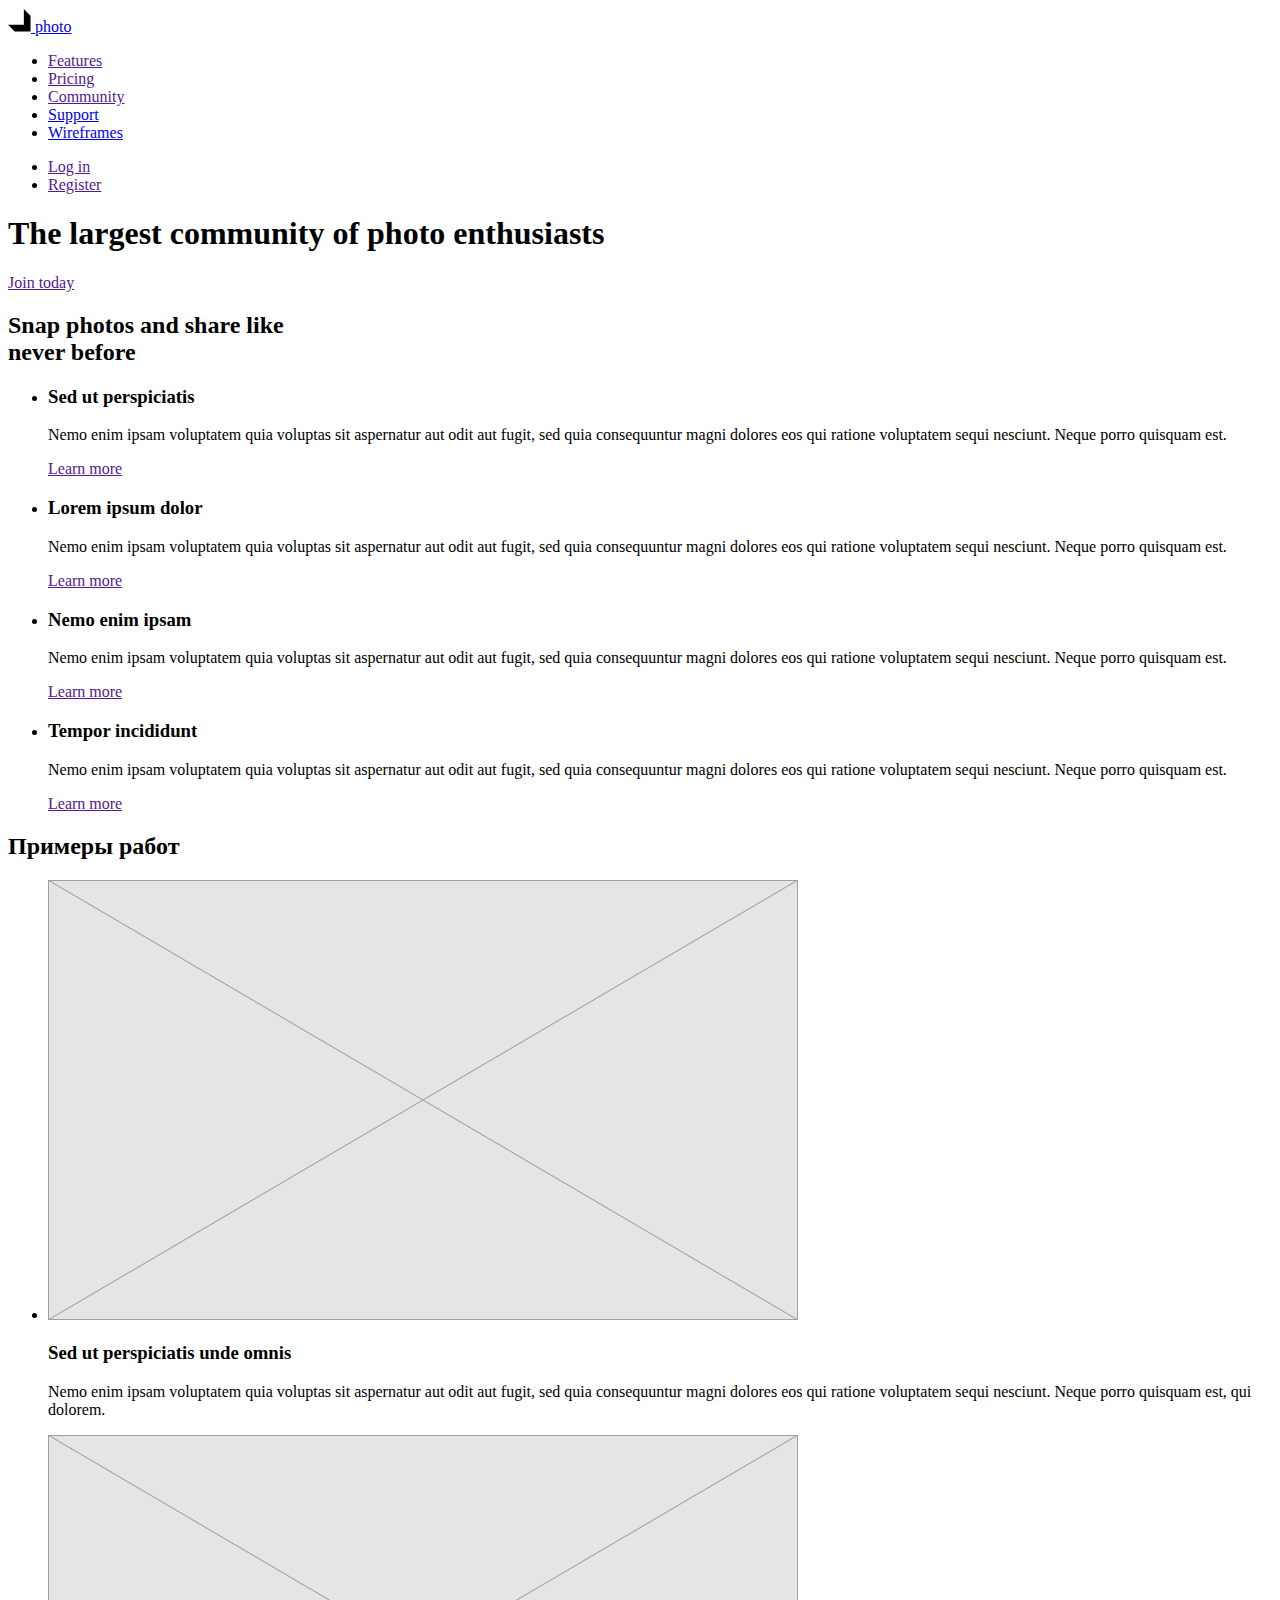
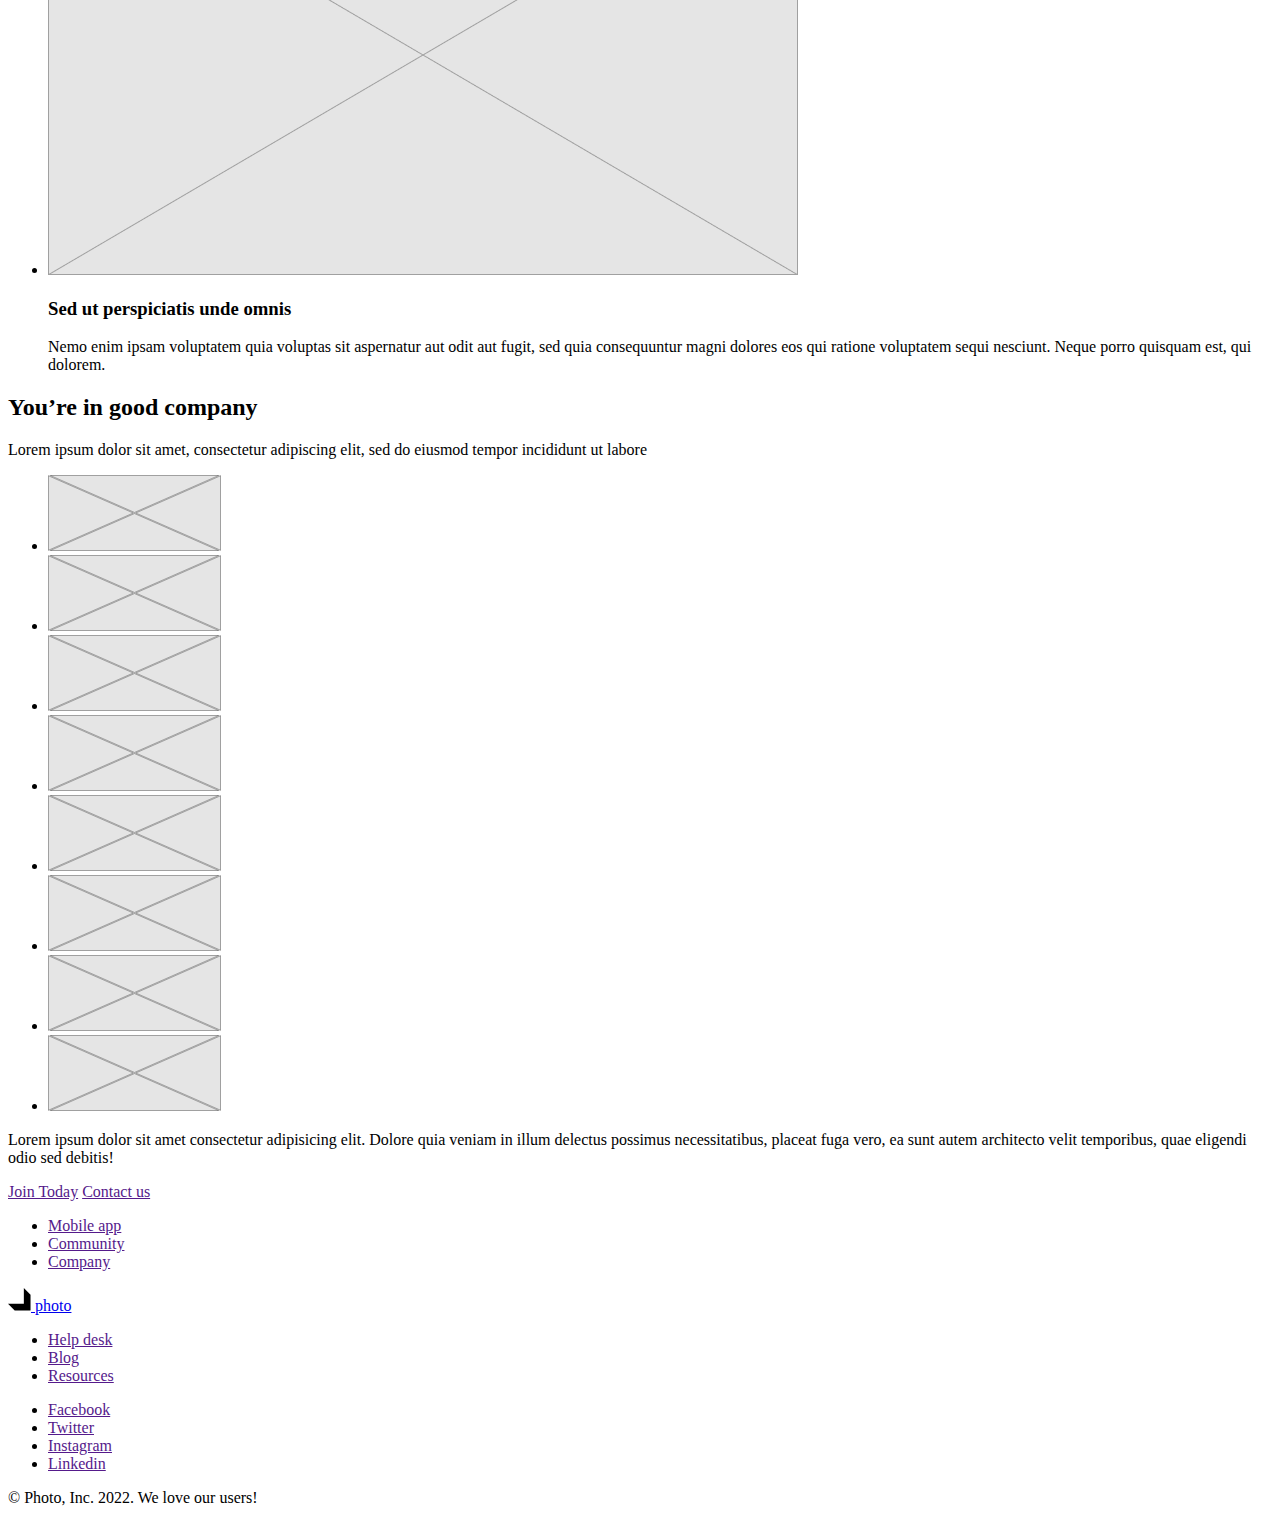
==== index.html @ 6ecd1f0d "End footer" ====
<!DOCTYPE html>
<html lang="en">
  <head>
    <meta charset="UTF-8" />
    <meta name="viewport" content="width=device-width, initial-scale=1.0" />
    <title>Photo app</title>
    <link rel="stylesheet" href="./css/style.css" />
  </head>
  <body>
    <!-- Шапка сайта -->
    <header class="page-header">
      <nav>
        <a href="./index.html" class="logo">
          <img src="./images/logo.svg" alt="Логотип компании" />
          photo
        </a>

        <ul class="site-nav">
          <li><a href="">Features</a></li>
          <li><a href="">Pricing</a></li>
          <li><a href="">Community</a></li>
          <li><a href="./support.html">Support</a></li>
          <li><a href="./wireframes.html">Wireframes</a></li>
        </ul>

        <ul class="auth-nav">
          <li><a href="">Log in</a></li>
          <li><a href="">Register</a></li>
        </ul>
      </nav>
    </header>

    <!-- Мейн блок -->
    <main>
      <!-- Герой -->
      <section>
        <h1>The largest community of photo enthusiasts</h1>
        <a href="">Join today</a>
      </section>

      <!-- Преимущества -->
      <section>
        <h2>Snap photos and share like <br />never before</h2>

        <ul>
          <li>
            <h3>Sed ut perspiciatis</h3>
            <p>
              Nemo enim ipsam voluptatem quia voluptas sit aspernatur aut odit
              aut fugit, sed quia consequuntur magni dolores eos qui ratione
              voluptatem sequi nesciunt. Neque porro quisquam est.
            </p>
            <a href="">Learn more</a>
          </li>
          <li>
            <h3>Lorem ipsum dolor</h3>
            <p>
              Nemo enim ipsam voluptatem quia voluptas sit aspernatur aut odit
              aut fugit, sed quia consequuntur magni dolores eos qui ratione
              voluptatem sequi nesciunt. Neque porro quisquam est.
            </p>
            <a href="">Learn more</a>
          </li>
          <li>
            <h3>Nemo enim ipsam</h3>
            <p>
              Nemo enim ipsam voluptatem quia voluptas sit aspernatur aut odit
              aut fugit, sed quia consequuntur magni dolores eos qui ratione
              voluptatem sequi nesciunt. Neque porro quisquam est.
            </p>
            <a href="">Learn more</a>
          </li>
          <li>
            <h3>Tempor incididunt</h3>
            <p>
              Nemo enim ipsam voluptatem quia voluptas sit aspernatur aut odit
              aut fugit, sed quia consequuntur magni dolores eos qui ratione
              voluptatem sequi nesciunt. Neque porro quisquam est.
            </p>
            <a href="">Learn more</a>
          </li>
        </ul>
      </section>

      <!-- Примеры работ -->
      <section>
        <h2>Примеры работ</h2>

        <ul>
          <li>
            <img src="./images/placeholder.png" alt="Зимний лес" width="750" />
            <h3>Sed ut perspiciatis unde omnis</h3>
            <p>
              Nemo enim ipsam voluptatem quia voluptas sit aspernatur aut odit
              aut fugit, sed quia consequuntur magni dolores eos qui ratione
              voluptatem sequi nesciunt. Neque porro quisquam est, qui dolorem.
            </p>
          </li>
          <li>
            <img src="./images/placeholder.png" alt="Поле" width="750" />
            <h3>Sed ut perspiciatis unde omnis</h3>
            <p>
              Nemo enim ipsam voluptatem quia voluptas sit aspernatur aut odit
              aut fugit, sed quia consequuntur magni dolores eos qui ratione
              voluptatem sequi nesciunt. Neque porro quisquam est, qui dolorem.
            </p>
          </li>
        </ul>
      </section>

      <!-- Testimonials -->
      <section>
        <h2>You’re in good company</h2>
        <p>
          Lorem ipsum dolor sit amet, consectetur adipiscing elit, sed do
          eiusmod tempor incididunt ut labore
        </p>

        <ul>
          <li>
            <a href=""
              ><img src="./images/icon.svg" alt="Логотип компании"
            /></a>
          </li>
          <li>
            <a href=""
              ><img src="./images/icon.svg" alt="Логотип компании"
            /></a>
          </li>
          <li>
            <a href=""
              ><img src="./images/icon.svg" alt="Логотип компании"
            /></a>
          </li>
          <li>
            <a href=""
              ><img src="./images/icon.svg" alt="Логотип компании"
            /></a>
          </li>
          <li>
            <a href=""
              ><img src="./images/icon.svg" alt="Логотип компании"
            /></a>
          </li>
          <li>
            <a href=""
              ><img src="./images/icon.svg" alt="Логотип компании"
            /></a>
          </li>
          <li>
            <a href=""
              ><img src="./images/icon.svg" alt="Логотип компании"
            /></a>
          </li>
          <li>
            <a href=""
              ><img src="./images/icon.svg" alt="Логотип компании"
            /></a>
          </li>
        </ul>
      </section>

      <!-- signup -->
      <section>
        <p>
          Lorem ipsum dolor sit amet consectetur adipisicing elit. Dolore quia
          veniam in illum delectus possimus necessitatibus, placeat fuga vero,
          ea sunt autem architecto velit temporibus, quae eligendi odio sed
          debitis!
        </p>
        <a href="">Join Today</a>
        <a href="">Contact us</a>
      </section>
    </main>

    <!-- Футер -->
    <footer>
      <ul>
        <li><a href="">Mobile app</a></li>
        <li><a href="">Community</a></li>
        <li><a href="">Company</a></li>
      </ul>

      <a href="./index.html">
        <img src="./images/logo.svg" alt="Логотип компании" />
        photo
      </a>

      <ul>
        <li><a href="">Help desk</a></li>
        <li><a href="">Blog</a></li>
        <li><a href="">Resources</a></li>
      </ul>

      <ul>
        <li><a href="">Facebook</a></li>
        <li><a href="">Twitter</a></li>
        <li><a href="">Instagram</a></li>
        <li><a href="">Linkedin</a></li>
      </ul>

      <p>&copy; Photo, Inc. 2022. We love our users!</p>
    </footer>
  </body>
</html>
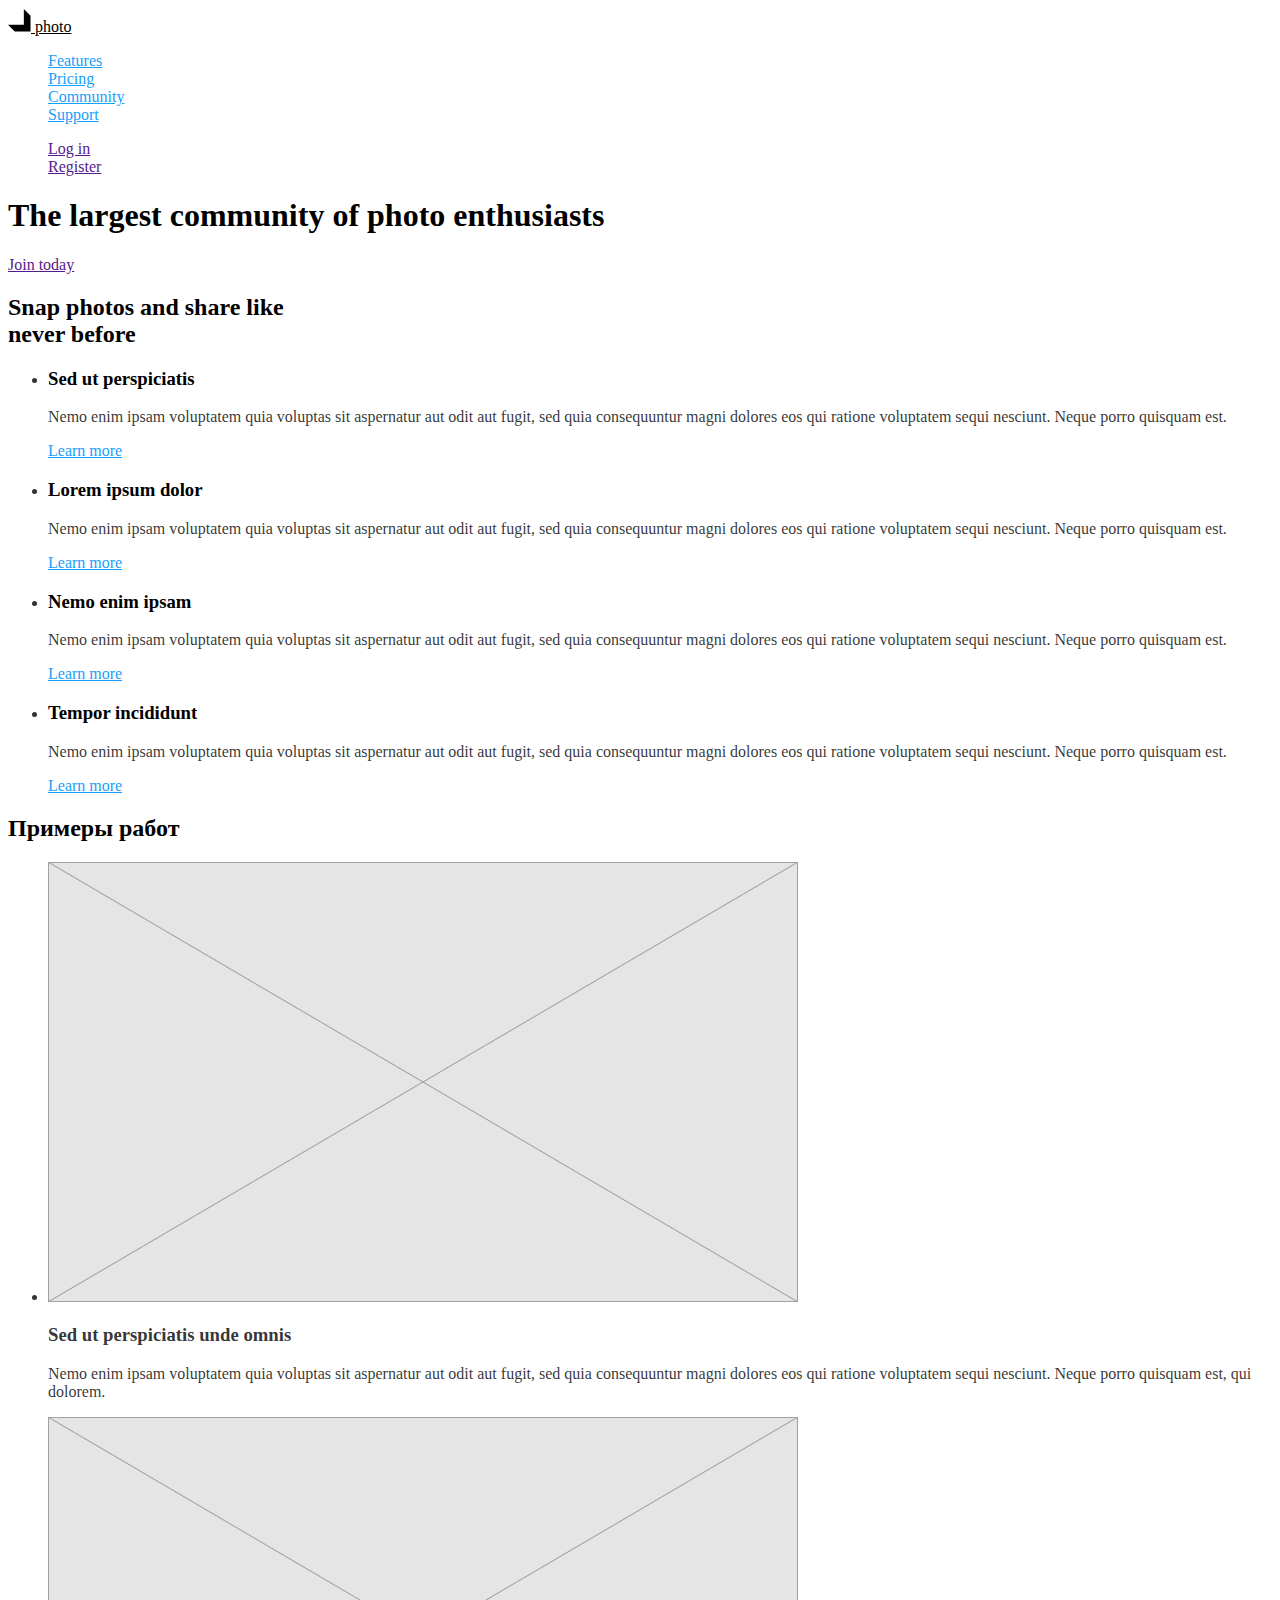
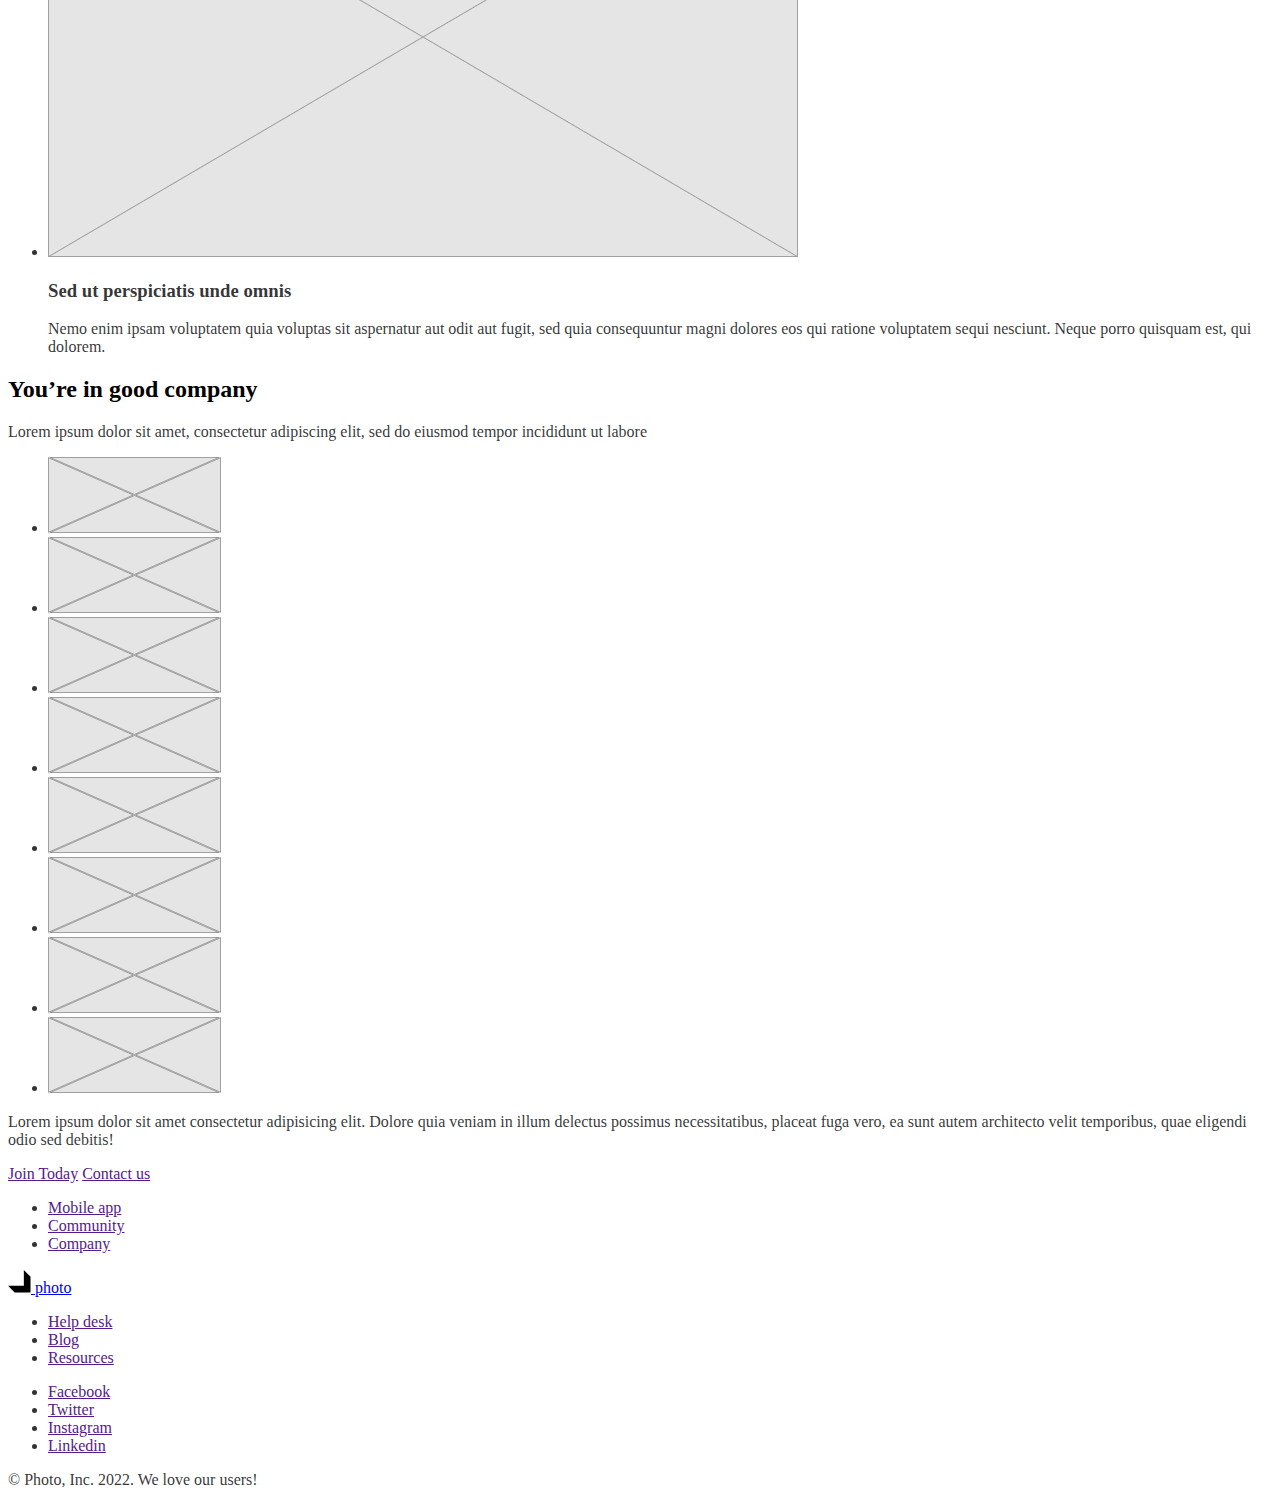
==== commit 1875d446: "style.css" ====
--- a/index.html
+++ b/index.html
@@ -8,22 +8,21 @@
   </head>
   <body>
     <!-- Шапка сайта -->
-    <header class="page-header">
+    <header>
       <nav>
         <a href="./index.html" class="logo">
           <img src="./images/logo.svg" alt="Логотип компании" />
           photo
         </a>
 
-        <ul class="site-nav">
-          <li><a href="">Features</a></li>
-          <li><a href="">Pricing</a></li>
-          <li><a href="">Community</a></li>
-          <li><a href="./support.html">Support</a></li>
-          <li><a href="./wireframes.html">Wireframes</a></li>
-        </ul>
-
-        <ul class="auth-nav">
+        <ul class="site-nav list">
+          <li><a href="" class="link">Features</a></li>
+          <li><a href="" class="link">Pricing</a></li>
+          <li><a href="" class="link">Community</a></li>
+          <li><a href="" class="link">Support</a></li>
+        </ul>
+
+        <ul class="auth-nav list">
           <li><a href="">Log in</a></li>
           <li><a href="">Register</a></li>
         </ul>
@@ -33,58 +32,60 @@
     <!-- Мейн блок -->
     <main>
       <!-- Герой -->
-      <section>
-        <h1>The largest community of photo enthusiasts</h1>
+      <section class="hero">
+        <h1 class="hero-title">The largest community of photo enthusiasts</h1>
         <a href="">Join today</a>
       </section>
 
       <!-- Преимущества -->
-      <section>
-        <h2>Snap photos and share like <br />never before</h2>
-
-        <ul>
-          <li>
-            <h3>Sed ut perspiciatis</h3>
-            <p>
-              Nemo enim ipsam voluptatem quia voluptas sit aspernatur aut odit
-              aut fugit, sed quia consequuntur magni dolores eos qui ratione
-              voluptatem sequi nesciunt. Neque porro quisquam est.
-            </p>
-            <a href="">Learn more</a>
-          </li>
-          <li>
-            <h3>Lorem ipsum dolor</h3>
-            <p>
-              Nemo enim ipsam voluptatem quia voluptas sit aspernatur aut odit
-              aut fugit, sed quia consequuntur magni dolores eos qui ratione
-              voluptatem sequi nesciunt. Neque porro quisquam est.
-            </p>
-            <a href="">Learn more</a>
-          </li>
-          <li>
-            <h3>Nemo enim ipsam</h3>
-            <p>
-              Nemo enim ipsam voluptatem quia voluptas sit aspernatur aut odit
-              aut fugit, sed quia consequuntur magni dolores eos qui ratione
-              voluptatem sequi nesciunt. Neque porro quisquam est.
-            </p>
-            <a href="">Learn more</a>
-          </li>
-          <li>
-            <h3>Tempor incididunt</h3>
-            <p>
-              Nemo enim ipsam voluptatem quia voluptas sit aspernatur aut odit
-              aut fugit, sed quia consequuntur magni dolores eos qui ratione
-              voluptatem sequi nesciunt. Neque porro quisquam est.
-            </p>
-            <a href="">Learn more</a>
+      <section class="section">
+        <h2 class="section-title">
+          Snap photos and share like <br />never before
+        </h2>
+
+        <ul class="feature-list">
+          <li>
+            <h3 class="title">Sed ut perspiciatis</h3>
+            <p>
+              Nemo enim ipsam voluptatem quia voluptas sit aspernatur aut odit
+              aut fugit, sed quia consequuntur magni dolores eos qui ratione
+              voluptatem sequi nesciunt. Neque porro quisquam est.
+            </p>
+            <a href="" class="link">Learn more</a>
+          </li>
+          <li>
+            <h3 class="title">Lorem ipsum dolor</h3>
+            <p>
+              Nemo enim ipsam voluptatem quia voluptas sit aspernatur aut odit
+              aut fugit, sed quia consequuntur magni dolores eos qui ratione
+              voluptatem sequi nesciunt. Neque porro quisquam est.
+            </p>
+            <a href="" class="link">Learn more</a>
+          </li>
+          <li>
+            <h3 class="title">Nemo enim ipsam</h3>
+            <p>
+              Nemo enim ipsam voluptatem quia voluptas sit aspernatur aut odit
+              aut fugit, sed quia consequuntur magni dolores eos qui ratione
+              voluptatem sequi nesciunt. Neque porro quisquam est.
+            </p>
+            <a href="" class="link">Learn more</a>
+          </li>
+          <li>
+            <h3 class="title">Tempor incididunt</h3>
+            <p>
+              Nemo enim ipsam voluptatem quia voluptas sit aspernatur aut odit
+              aut fugit, sed quia consequuntur magni dolores eos qui ratione
+              voluptatem sequi nesciunt. Neque porro quisquam est.
+            </p>
+            <a href="" class="link">Learn more</a>
           </li>
         </ul>
       </section>
 
       <!-- Примеры работ -->
-      <section>
-        <h2>Примеры работ</h2>
+      <section class="section">
+        <h2 class="section-title">Примеры работ</h2>
 
         <ul>
           <li>
@@ -109,8 +110,8 @@
       </section>
 
       <!-- Testimonials -->
-      <section>
-        <h2>You’re in good company</h2>
+      <section class="section">
+        <h2 class="section-title">You’re in good company</h2>
         <p>
           Lorem ipsum dolor sit amet, consectetur adipiscing elit, sed do
           eiusmod tempor incididunt ut labore
--- a/css/style.css
+++ b/css/style.css
@@ -0,0 +1,60 @@
+/* 
+Цвет основного текста: #0000;
+Вторичный цвет текста: rgba(0, 0, 0, 0.8);
+Вторичный цвет фона: #F5F5F5;
+Белый: #FFFFFF;
+Акцентный: #18A0FB;
+*/
+
+:root {
+	--primary-text-color: rgba(0, 0, 0, 0.8);
+	--title-text-color: #000000;
+	--accent-color: #18A0FB;
+}
+
+body {
+	background-color: #fff;
+	color: var(--primary-text-color);
+}
+
+.logo {
+	color: var(--title-text-color);
+}
+
+.logo:hover {
+	
+}
+
+.list {
+	list-style: none;
+}
+
+/* Site nav */
+
+.site-nav .link {
+	color: var(--accent-color);
+}
+
+.site-nav .link:hover,
+.site-nav .link:focus {
+	color: var(--title-text-color);
+}
+
+/* Hero */
+.hero-title {
+ 	color: var(--title-text-color);
+ }
+
+ /* Section */
+.section-title {
+	color: var(--title-text-color);
+}
+
+/* Feature */
+.feature-list .title {
+	color: var(--title-text-color);
+}
+
+.feature-list .link {
+		color: var(--accent-color);
+}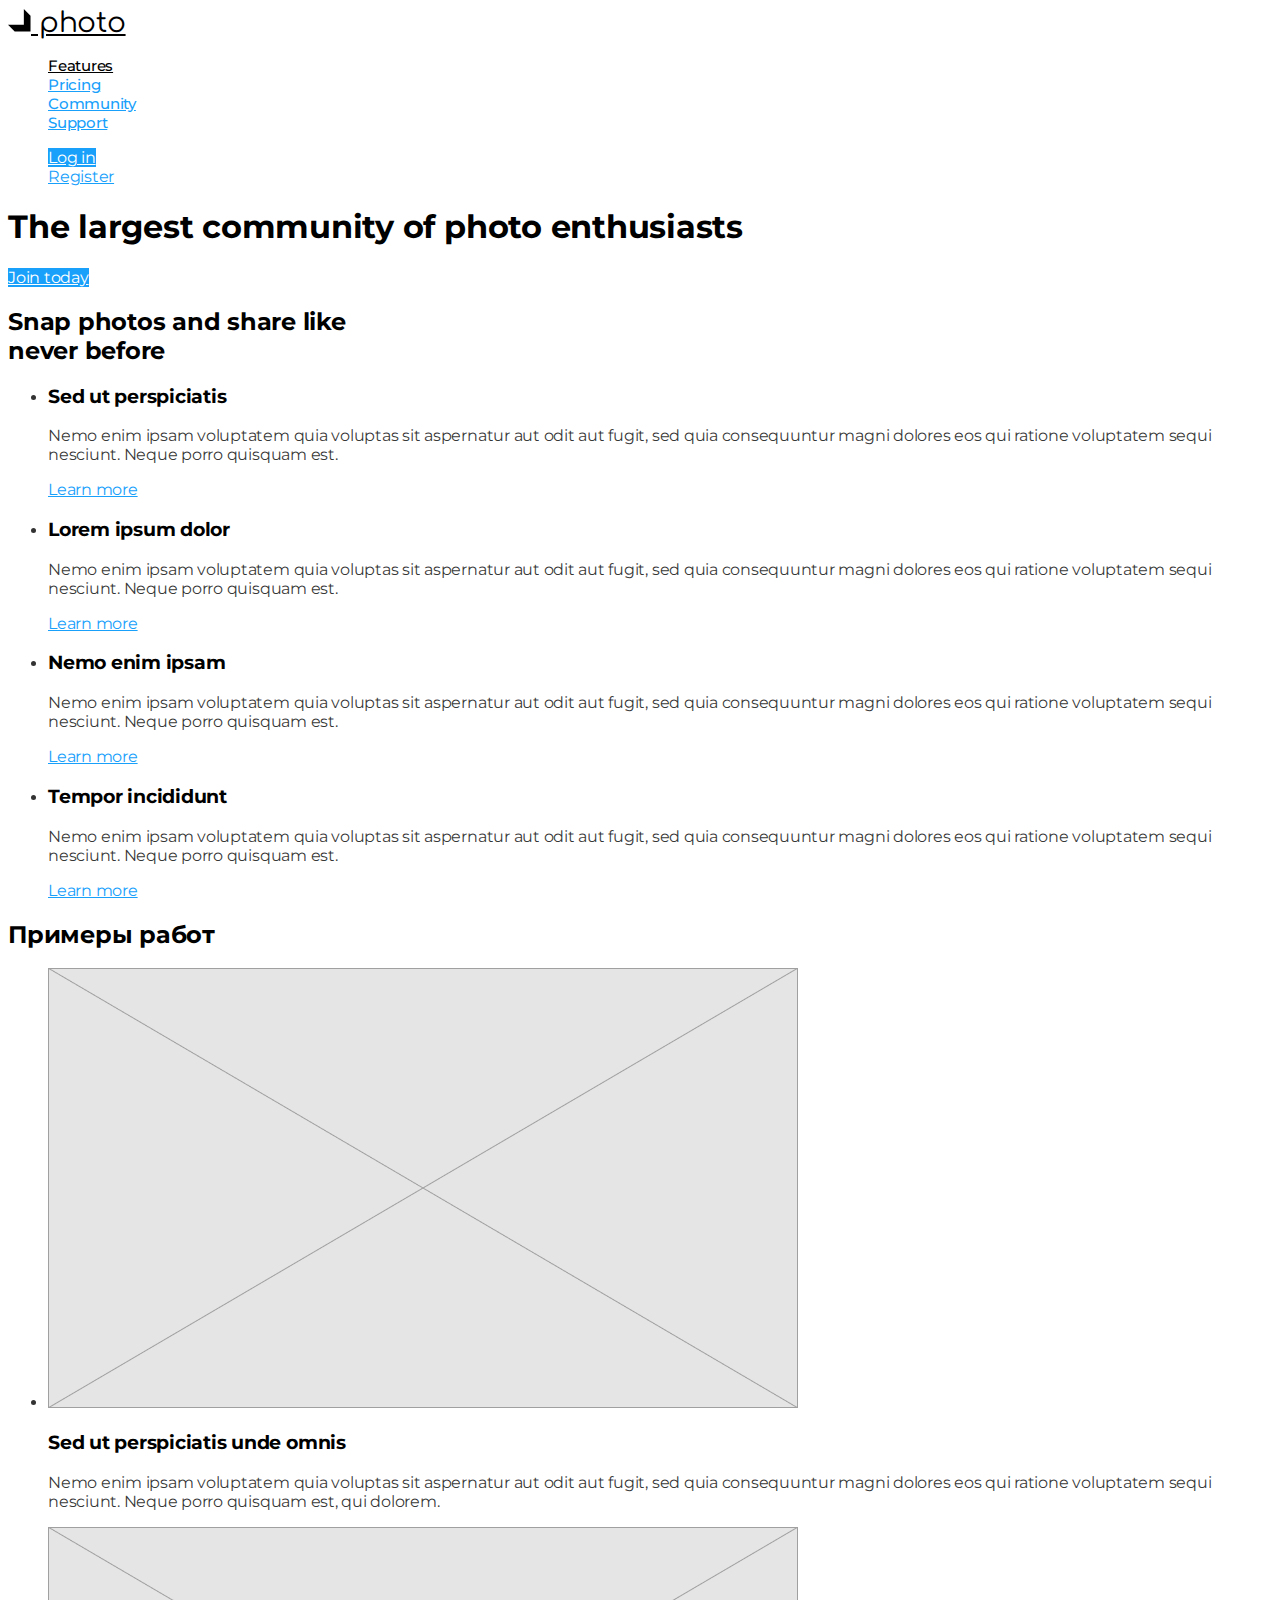
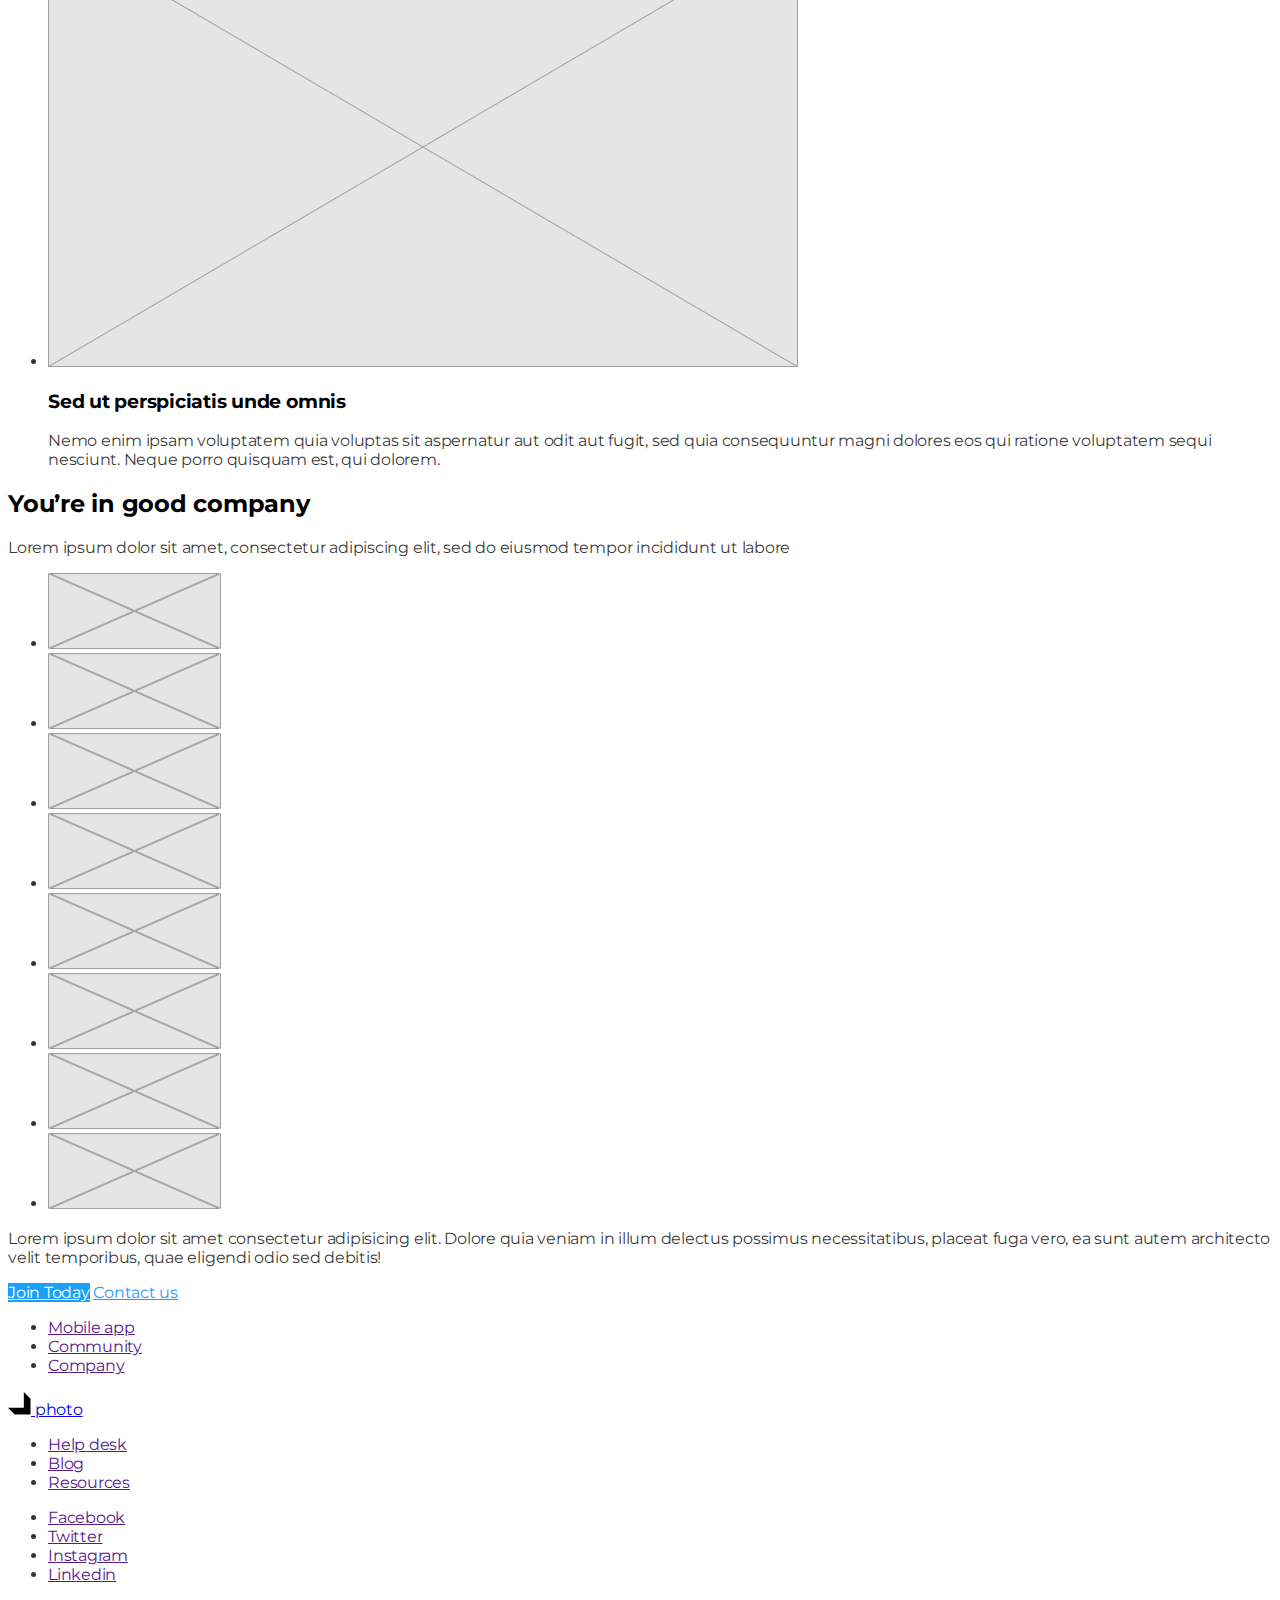
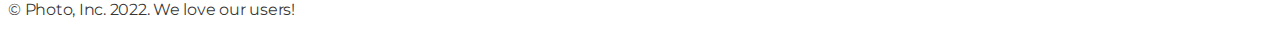
==== commit e828c2a8: "Update css" ====
--- a/index.html
+++ b/index.html
@@ -4,6 +4,12 @@
     <meta charset="UTF-8" />
     <meta name="viewport" content="width=device-width, initial-scale=1.0" />
     <title>Photo app</title>
+
+    <link
+      href="https://fonts.googleapis.com/css2?family=Comfortaa&family=Montserrat:ital,wght@0,400;0,700;1,500&display=swap"
+      rel="stylesheet"
+    />
+
     <link rel="stylesheet" href="./css/style.css" />
   </head>
   <body>
@@ -16,15 +22,15 @@
         </a>
 
         <ul class="site-nav list">
-          <li><a href="" class="link">Features</a></li>
+          <li><a href="" class="link current">Features</a></li>
           <li><a href="" class="link">Pricing</a></li>
-          <li><a href="" class="link">Community</a></li>
+          <li><a href="./community.html" class="link">Community</a></li>
           <li><a href="" class="link">Support</a></li>
         </ul>
 
         <ul class="auth-nav list">
-          <li><a href="">Log in</a></li>
-          <li><a href="">Register</a></li>
+          <li><a href="" class="button primary">Log in</a></li>
+          <li><a href="" class="button secondary">Register</a></li>
         </ul>
       </nav>
     </header>
@@ -34,51 +40,49 @@
       <!-- Герой -->
       <section class="hero">
         <h1 class="hero-title">The largest community of photo enthusiasts</h1>
-        <a href="">Join today</a>
+        <a href="" class="button primary">Join today</a>
       </section>
 
       <!-- Преимущества -->
       <section class="section">
-        <h2 class="section-title">
-          Snap photos and share like <br />never before
-        </h2>
+        <h2 class="section-title">Snap photos and share like <br />never before</h2>
 
         <ul class="feature-list">
           <li>
             <h3 class="title">Sed ut perspiciatis</h3>
             <p>
-              Nemo enim ipsam voluptatem quia voluptas sit aspernatur aut odit
-              aut fugit, sed quia consequuntur magni dolores eos qui ratione
-              voluptatem sequi nesciunt. Neque porro quisquam est.
+              Nemo enim ipsam voluptatem quia voluptas sit aspernatur aut odit aut fugit, sed quia
+              consequuntur magni dolores eos qui ratione voluptatem sequi nesciunt. Neque porro
+              quisquam est.
             </p>
-            <a href="" class="link">Learn more</a>
+            <a href="" class="button secondary">Learn more</a>
           </li>
           <li>
             <h3 class="title">Lorem ipsum dolor</h3>
             <p>
-              Nemo enim ipsam voluptatem quia voluptas sit aspernatur aut odit
-              aut fugit, sed quia consequuntur magni dolores eos qui ratione
-              voluptatem sequi nesciunt. Neque porro quisquam est.
+              Nemo enim ipsam voluptatem quia voluptas sit aspernatur aut odit aut fugit, sed quia
+              consequuntur magni dolores eos qui ratione voluptatem sequi nesciunt. Neque porro
+              quisquam est.
             </p>
-            <a href="" class="link">Learn more</a>
+            <a href="" class="button secondary">Learn more</a>
           </li>
           <li>
             <h3 class="title">Nemo enim ipsam</h3>
             <p>
-              Nemo enim ipsam voluptatem quia voluptas sit aspernatur aut odit
-              aut fugit, sed quia consequuntur magni dolores eos qui ratione
-              voluptatem sequi nesciunt. Neque porro quisquam est.
+              Nemo enim ipsam voluptatem quia voluptas sit aspernatur aut odit aut fugit, sed quia
+              consequuntur magni dolores eos qui ratione voluptatem sequi nesciunt. Neque porro
+              quisquam est.
             </p>
-            <a href="" class="link">Learn more</a>
+            <a href="" class="button secondary">Learn more</a>
           </li>
           <li>
             <h3 class="title">Tempor incididunt</h3>
             <p>
-              Nemo enim ipsam voluptatem quia voluptas sit aspernatur aut odit
-              aut fugit, sed quia consequuntur magni dolores eos qui ratione
-              voluptatem sequi nesciunt. Neque porro quisquam est.
+              Nemo enim ipsam voluptatem quia voluptas sit aspernatur aut odit aut fugit, sed quia
+              consequuntur magni dolores eos qui ratione voluptatem sequi nesciunt. Neque porro
+              quisquam est.
             </p>
-            <a href="" class="link">Learn more</a>
+            <a href="" class="button secondary">Learn more</a>
           </li>
         </ul>
       </section>
@@ -87,23 +91,23 @@
       <section class="section">
         <h2 class="section-title">Примеры работ</h2>
 
-        <ul>
+        <ul class="work-list">
           <li>
             <img src="./images/placeholder.png" alt="Зимний лес" width="750" />
-            <h3>Sed ut perspiciatis unde omnis</h3>
+            <h3 class="title">Sed ut perspiciatis unde omnis</h3>
             <p>
-              Nemo enim ipsam voluptatem quia voluptas sit aspernatur aut odit
-              aut fugit, sed quia consequuntur magni dolores eos qui ratione
-              voluptatem sequi nesciunt. Neque porro quisquam est, qui dolorem.
+              Nemo enim ipsam voluptatem quia voluptas sit aspernatur aut odit aut fugit, sed quia
+              consequuntur magni dolores eos qui ratione voluptatem sequi nesciunt. Neque porro
+              quisquam est, qui dolorem.
             </p>
           </li>
           <li>
             <img src="./images/placeholder.png" alt="Поле" width="750" />
-            <h3>Sed ut perspiciatis unde omnis</h3>
+            <h3 class="title">Sed ut perspiciatis unde omnis</h3>
             <p>
-              Nemo enim ipsam voluptatem quia voluptas sit aspernatur aut odit
-              aut fugit, sed quia consequuntur magni dolores eos qui ratione
-              voluptatem sequi nesciunt. Neque porro quisquam est, qui dolorem.
+              Nemo enim ipsam voluptatem quia voluptas sit aspernatur aut odit aut fugit, sed quia
+              consequuntur magni dolores eos qui ratione voluptatem sequi nesciunt. Neque porro
+              quisquam est, qui dolorem.
             </p>
           </li>
         </ul>
@@ -113,50 +117,34 @@
       <section class="section">
         <h2 class="section-title">You’re in good company</h2>
         <p>
-          Lorem ipsum dolor sit amet, consectetur adipiscing elit, sed do
-          eiusmod tempor incididunt ut labore
+          Lorem ipsum dolor sit amet, consectetur adipiscing elit, sed do eiusmod tempor incididunt
+          ut labore
         </p>
 
         <ul>
           <li>
-            <a href=""
-              ><img src="./images/icon.svg" alt="Логотип компании"
-            /></a>
+            <a href=""><img src="./images/icon.svg" alt="Логотип компании" /></a>
           </li>
           <li>
-            <a href=""
-              ><img src="./images/icon.svg" alt="Логотип компании"
-            /></a>
+            <a href=""><img src="./images/icon.svg" alt="Логотип компании" /></a>
           </li>
           <li>
-            <a href=""
-              ><img src="./images/icon.svg" alt="Логотип компании"
-            /></a>
+            <a href=""><img src="./images/icon.svg" alt="Логотип компании" /></a>
           </li>
           <li>
-            <a href=""
-              ><img src="./images/icon.svg" alt="Логотип компании"
-            /></a>
+            <a href=""><img src="./images/icon.svg" alt="Логотип компании" /></a>
           </li>
           <li>
-            <a href=""
-              ><img src="./images/icon.svg" alt="Логотип компании"
-            /></a>
+            <a href=""><img src="./images/icon.svg" alt="Логотип компании" /></a>
           </li>
           <li>
-            <a href=""
-              ><img src="./images/icon.svg" alt="Логотип компании"
-            /></a>
+            <a href=""><img src="./images/icon.svg" alt="Логотип компании" /></a>
           </li>
           <li>
-            <a href=""
-              ><img src="./images/icon.svg" alt="Логотип компании"
-            /></a>
+            <a href=""><img src="./images/icon.svg" alt="Логотип компании" /></a>
           </li>
           <li>
-            <a href=""
-              ><img src="./images/icon.svg" alt="Логотип компании"
-            /></a>
+            <a href=""><img src="./images/icon.svg" alt="Логотип компании" /></a>
           </li>
         </ul>
       </section>
@@ -164,13 +152,12 @@
       <!-- signup -->
       <section>
         <p>
-          Lorem ipsum dolor sit amet consectetur adipisicing elit. Dolore quia
-          veniam in illum delectus possimus necessitatibus, placeat fuga vero,
-          ea sunt autem architecto velit temporibus, quae eligendi odio sed
-          debitis!
+          Lorem ipsum dolor sit amet consectetur adipisicing elit. Dolore quia veniam in illum
+          delectus possimus necessitatibus, placeat fuga vero, ea sunt autem architecto velit
+          temporibus, quae eligendi odio sed debitis!
         </p>
-        <a href="">Join Today</a>
-        <a href="">Contact us</a>
+        <a href="" class="button primary">Join Today</a>
+        <a href="" class="button secondary">Contact us</a>
       </section>
     </main>
 
--- a/css/style.css
+++ b/css/style.css
@@ -4,39 +4,55 @@
 Вторичный цвет фона: #F5F5F5;
 Белый: #FFFFFF;
 Акцентный: #18A0FB;
+
+font-family: 'Comfortaa', cursive;
+font-family: 'Montserrat', sans-serif;
 */
 
 :root {
 	--primary-text-color: rgba(0, 0, 0, 0.8);
 	--title-text-color: #000000;
 	--accent-color: #18A0FB;
+	--primary-white-color: #FFFFFF;
 }
 
 body {
-	background-color: #fff;
+	background-color: var(--primary-white-color);
 	color: var(--primary-text-color);
-}
-
-.logo {
-	color: var(--title-text-color);
-}
-
-.logo:hover {
-	
+	font-family: 'Montserrat', sans-serif;
+	letter-spacing: -0.015em;
 }
 
 .list {
 	list-style: none;
 }
 
+/* Logo */
+.logo {
+	color: var(--title-text-color);
+	font-family: 'Comfortaa', cursive;
+	font-size: 28px;
+	line-height: 1.14;
+}
+
+.logo:hover {
+	color: var(--accent-color);
+}
+
 /* Site nav */
-
 .site-nav .link {
 	color: var(--accent-color);
+	font-weight: 500;
+	font-size: 15px;
+	line-height: 1.2;
 }
 
 .site-nav .link:hover,
 .site-nav .link:focus {
+	color: var(--title-text-color);
+}
+
+.site-nav .link.current {
 	color: var(--title-text-color);
 }
 
@@ -55,6 +71,23 @@
 	color: var(--title-text-color);
 }
 
-.feature-list .link {
-		color: var(--accent-color);
+/* Examples */
+.work-list .title {
+	color: var(--title-text-color);
+}
+
+/* Button */
+.button {
+	color: var(--title-text-color);
+	background-color: var(--primary-white-color);
+}
+
+.button.primary {
+	background-color: var(--accent-color);
+	color: var(--primary-white-color);
+}
+
+.button.secondary {
+	background-color: var(--primary-white-color);
+	color: var(--accent-color);
 }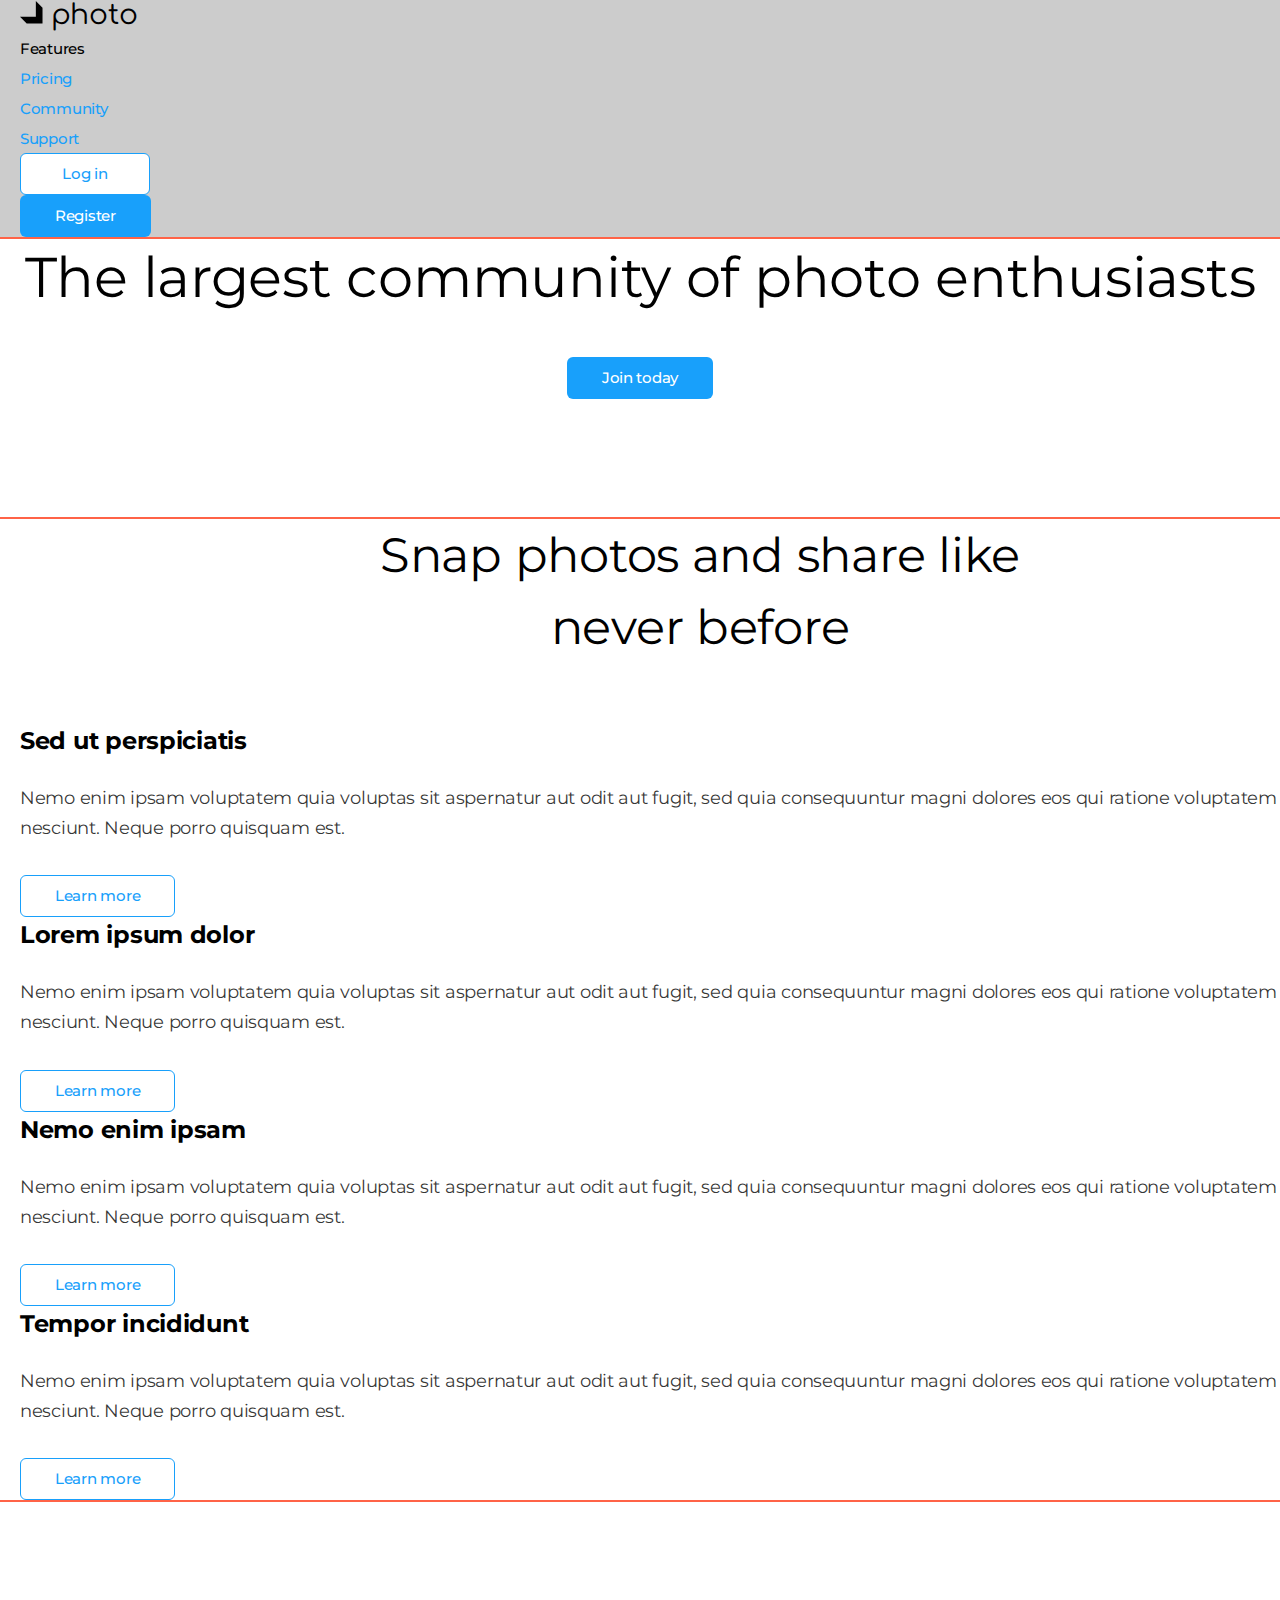
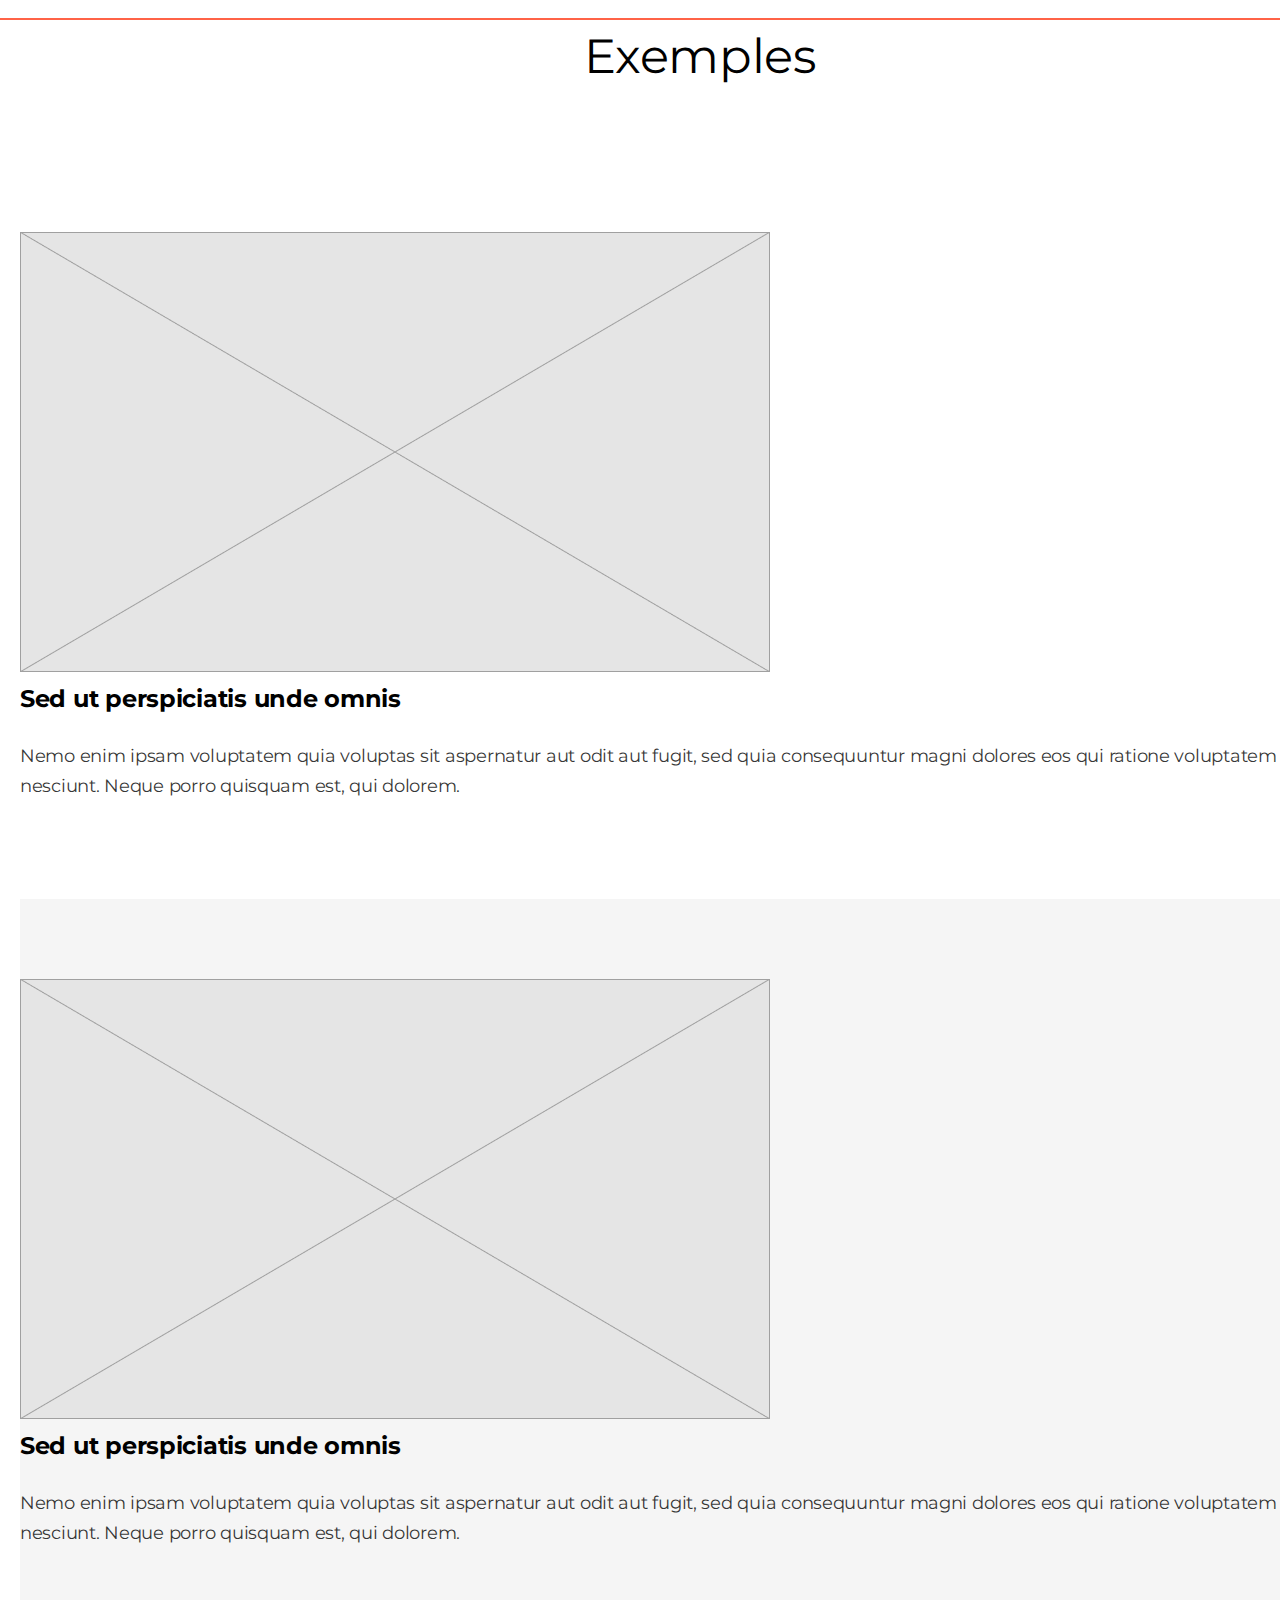
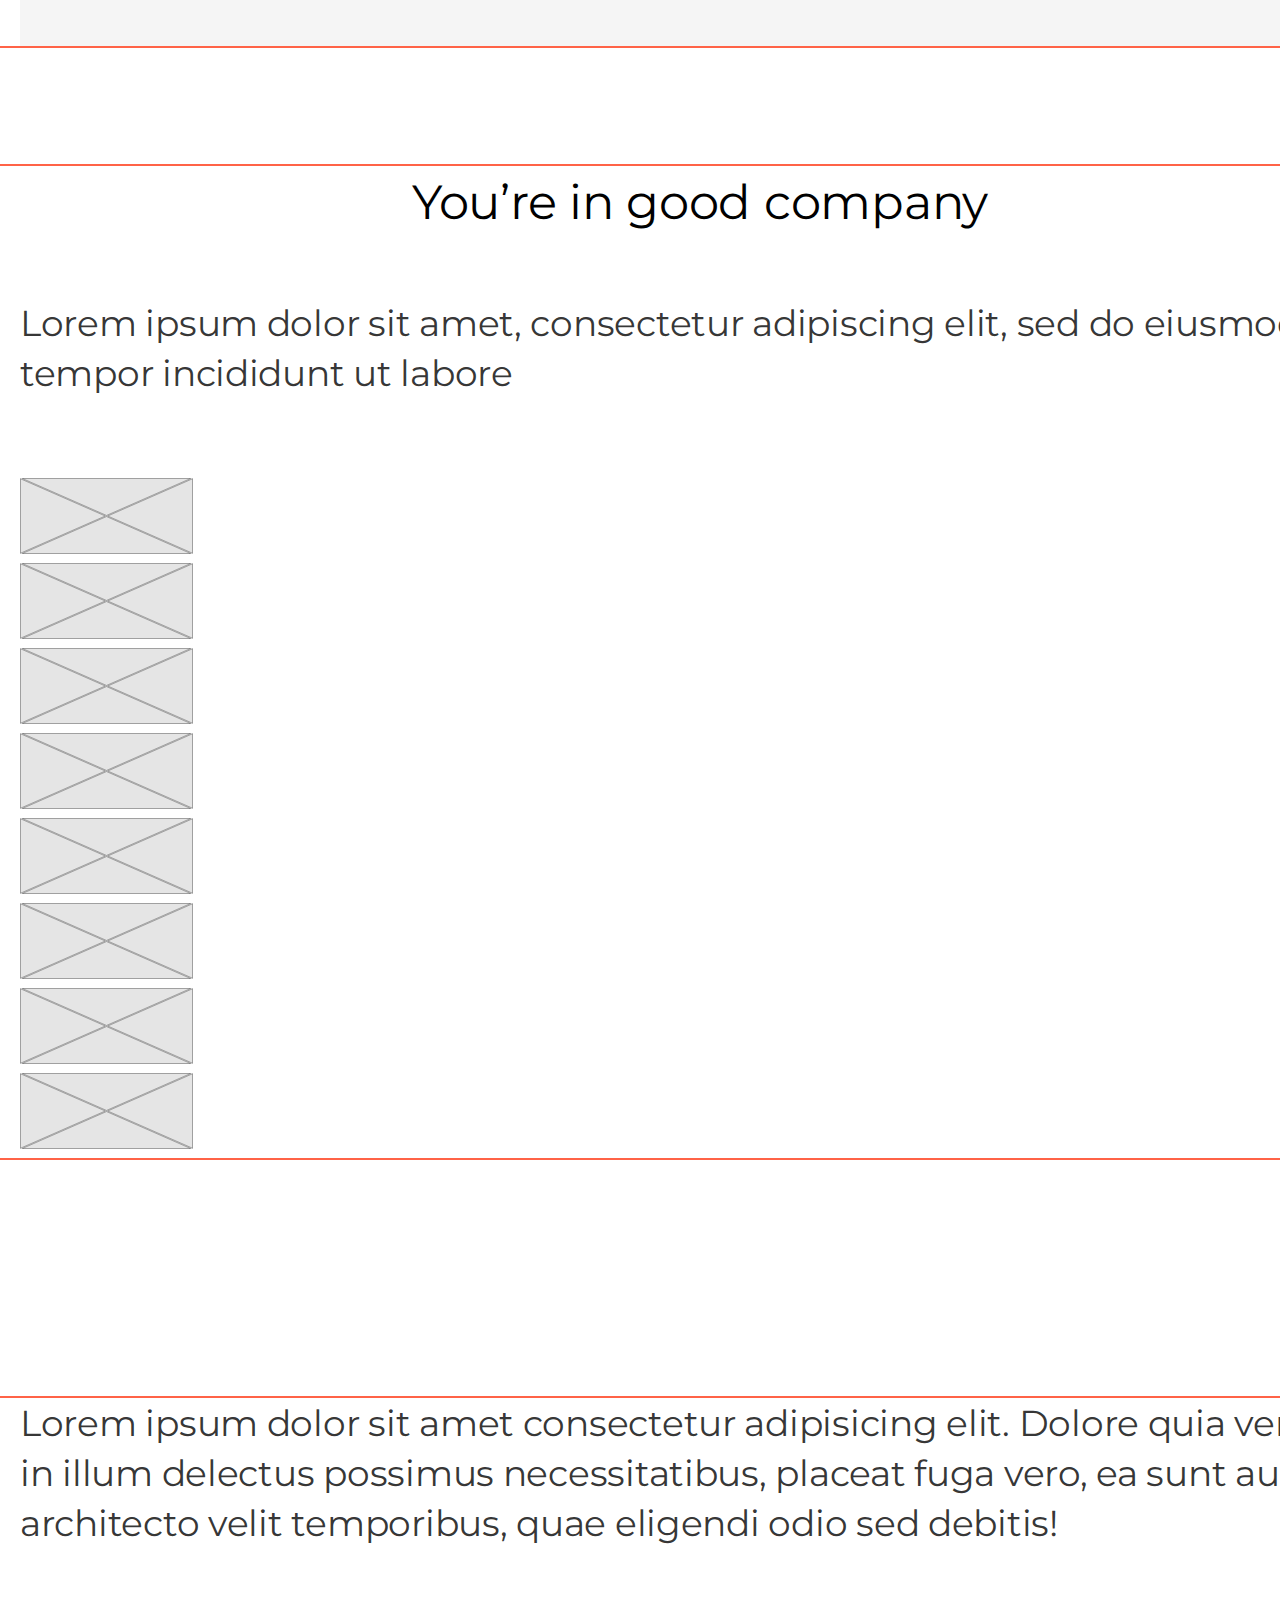
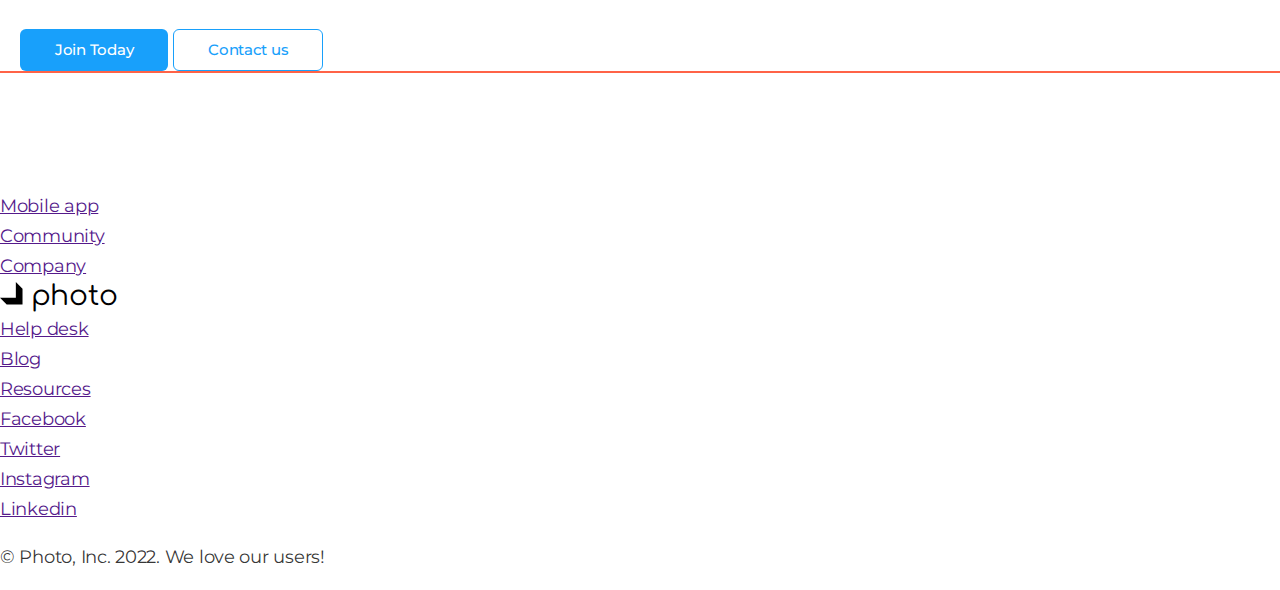
==== commit 12524c02: "Added fonts and colors" ====
--- a/index.html
+++ b/index.html
@@ -10,12 +10,17 @@
       rel="stylesheet"
     />
 
+    <link
+      rel="stylesheet"
+      href="https://cdnjs.cloudflare.com/ajax/libs/modern-normalize/1.1.0/modern-normalize.min.css"
+    />
+
     <link rel="stylesheet" href="./css/style.css" />
   </head>
   <body>
     <!-- Шапка сайта -->
-    <header>
-      <nav>
+    <header class="page-header">
+      <nav class="container">
         <a href="./index.html" class="logo">
           <img src="./images/logo.svg" alt="Логотип компании" />
           photo
@@ -29,8 +34,8 @@
         </ul>
 
         <ul class="auth-nav list">
-          <li><a href="" class="button primary">Log in</a></li>
-          <li><a href="" class="button secondary">Register</a></li>
+          <li><a href="" class="button secondary">Log in</a></li>
+          <li><a href="" class="button primary">Register</a></li>
         </ul>
       </nav>
     </header>
@@ -45,142 +50,150 @@
 
       <!-- Преимущества -->
       <section class="section">
-        <h2 class="section-title">Snap photos and share like <br />never before</h2>
-
-        <ul class="feature-list">
-          <li>
-            <h3 class="title">Sed ut perspiciatis</h3>
-            <p>
-              Nemo enim ipsam voluptatem quia voluptas sit aspernatur aut odit aut fugit, sed quia
-              consequuntur magni dolores eos qui ratione voluptatem sequi nesciunt. Neque porro
-              quisquam est.
-            </p>
-            <a href="" class="button secondary">Learn more</a>
-          </li>
-          <li>
-            <h3 class="title">Lorem ipsum dolor</h3>
-            <p>
-              Nemo enim ipsam voluptatem quia voluptas sit aspernatur aut odit aut fugit, sed quia
-              consequuntur magni dolores eos qui ratione voluptatem sequi nesciunt. Neque porro
-              quisquam est.
-            </p>
-            <a href="" class="button secondary">Learn more</a>
-          </li>
-          <li>
-            <h3 class="title">Nemo enim ipsam</h3>
-            <p>
-              Nemo enim ipsam voluptatem quia voluptas sit aspernatur aut odit aut fugit, sed quia
-              consequuntur magni dolores eos qui ratione voluptatem sequi nesciunt. Neque porro
-              quisquam est.
-            </p>
-            <a href="" class="button secondary">Learn more</a>
-          </li>
-          <li>
-            <h3 class="title">Tempor incididunt</h3>
-            <p>
-              Nemo enim ipsam voluptatem quia voluptas sit aspernatur aut odit aut fugit, sed quia
-              consequuntur magni dolores eos qui ratione voluptatem sequi nesciunt. Neque porro
-              quisquam est.
-            </p>
-            <a href="" class="button secondary">Learn more</a>
-          </li>
-        </ul>
+        <div class="container">
+          <h2 class="section-title">Snap photos and share like <br />never before</h2>
+
+          <ul class="feature-list list">
+            <li>
+              <h3 class="title">Sed ut perspiciatis</h3>
+              <p>
+                Nemo enim ipsam voluptatem quia voluptas sit aspernatur aut odit aut fugit, sed quia
+                consequuntur magni dolores eos qui ratione voluptatem sequi nesciunt. Neque porro
+                quisquam est.
+              </p>
+              <a href="" class="button secondary">Learn more</a>
+            </li>
+            <li>
+              <h3 class="title">Lorem ipsum dolor</h3>
+              <p>
+                Nemo enim ipsam voluptatem quia voluptas sit aspernatur aut odit aut fugit, sed quia
+                consequuntur magni dolores eos qui ratione voluptatem sequi nesciunt. Neque porro
+                quisquam est.
+              </p>
+              <a href="" class="button secondary">Learn more</a>
+            </li>
+            <li>
+              <h3 class="title">Nemo enim ipsam</h3>
+              <p>
+                Nemo enim ipsam voluptatem quia voluptas sit aspernatur aut odit aut fugit, sed quia
+                consequuntur magni dolores eos qui ratione voluptatem sequi nesciunt. Neque porro
+                quisquam est.
+              </p>
+              <a href="" class="button secondary">Learn more</a>
+            </li>
+            <li>
+              <h3 class="title">Tempor incididunt</h3>
+              <p>
+                Nemo enim ipsam voluptatem quia voluptas sit aspernatur aut odit aut fugit, sed quia
+                consequuntur magni dolores eos qui ratione voluptatem sequi nesciunt. Neque porro
+                quisquam est.
+              </p>
+              <a href="" class="button secondary">Learn more</a>
+            </li>
+          </ul>
+        </div>
       </section>
 
       <!-- Примеры работ -->
+      <section class="section no-padding">
+        <div class="container">
+          <h2 class="section-title">Exemples</h2>
+
+          <ul class="work-list list">
+            <li class="item">
+              <img src="./images/placeholder.png" alt="Зимний лес" width="750" />
+              <h3 class="title">Sed ut perspiciatis unde omnis</h3>
+              <p>
+                Nemo enim ipsam voluptatem quia voluptas sit aspernatur aut odit aut fugit, sed quia
+                consequuntur magni dolores eos qui ratione voluptatem sequi nesciunt. Neque porro
+                quisquam est, qui dolorem.
+              </p>
+            </li>
+            <li class="item">
+              <img src="./images/placeholder.png" alt="Поле" width="750" />
+              <h3 class="title">Sed ut perspiciatis unde omnis</h3>
+              <p>
+                Nemo enim ipsam voluptatem quia voluptas sit aspernatur aut odit aut fugit, sed quia
+                consequuntur magni dolores eos qui ratione voluptatem sequi nesciunt. Neque porro
+                quisquam est, qui dolorem.
+              </p>
+            </li>
+          </ul>
+        </div>
+      </section>
+
+      <!-- Клиенты -->
       <section class="section">
-        <h2 class="section-title">Примеры работ</h2>
-
-        <ul class="work-list">
-          <li>
-            <img src="./images/placeholder.png" alt="Зимний лес" width="750" />
-            <h3 class="title">Sed ut perspiciatis unde omnis</h3>
-            <p>
-              Nemo enim ipsam voluptatem quia voluptas sit aspernatur aut odit aut fugit, sed quia
-              consequuntur magni dolores eos qui ratione voluptatem sequi nesciunt. Neque porro
-              quisquam est, qui dolorem.
-            </p>
-          </li>
-          <li>
-            <img src="./images/placeholder.png" alt="Поле" width="750" />
-            <h3 class="title">Sed ut perspiciatis unde omnis</h3>
-            <p>
-              Nemo enim ipsam voluptatem quia voluptas sit aspernatur aut odit aut fugit, sed quia
-              consequuntur magni dolores eos qui ratione voluptatem sequi nesciunt. Neque porro
-              quisquam est, qui dolorem.
-            </p>
-          </li>
-        </ul>
-      </section>
-
-      <!-- Testimonials -->
+        <div class="container">
+          <h2 class="section-title">You’re in good company</h2>
+          <p class="section-description">
+            Lorem ipsum dolor sit amet, consectetur adipiscing elit, sed do eiusmod tempor
+            incididunt ut labore
+          </p>
+
+          <ul class="list">
+            <li>
+              <a href=""><img src="./images/icon.svg" alt="Логотип компании" /></a>
+            </li>
+            <li>
+              <a href=""><img src="./images/icon.svg" alt="Логотип компании" /></a>
+            </li>
+            <li>
+              <a href=""><img src="./images/icon.svg" alt="Логотип компании" /></a>
+            </li>
+            <li>
+              <a href=""><img src="./images/icon.svg" alt="Логотип компании" /></a>
+            </li>
+            <li>
+              <a href=""><img src="./images/icon.svg" alt="Логотип компании" /></a>
+            </li>
+            <li>
+              <a href=""><img src="./images/icon.svg" alt="Логотип компании" /></a>
+            </li>
+            <li>
+              <a href=""><img src="./images/icon.svg" alt="Логотип компании" /></a>
+            </li>
+            <li>
+              <a href=""><img src="./images/icon.svg" alt="Логотип компании" /></a>
+            </li>
+          </ul>
+        </div>
+      </section>
+
+      <!-- Регистрация -->
       <section class="section">
-        <h2 class="section-title">You’re in good company</h2>
-        <p>
-          Lorem ipsum dolor sit amet, consectetur adipiscing elit, sed do eiusmod tempor incididunt
-          ut labore
-        </p>
-
-        <ul>
-          <li>
-            <a href=""><img src="./images/icon.svg" alt="Логотип компании" /></a>
-          </li>
-          <li>
-            <a href=""><img src="./images/icon.svg" alt="Логотип компании" /></a>
-          </li>
-          <li>
-            <a href=""><img src="./images/icon.svg" alt="Логотип компании" /></a>
-          </li>
-          <li>
-            <a href=""><img src="./images/icon.svg" alt="Логотип компании" /></a>
-          </li>
-          <li>
-            <a href=""><img src="./images/icon.svg" alt="Логотип компании" /></a>
-          </li>
-          <li>
-            <a href=""><img src="./images/icon.svg" alt="Логотип компании" /></a>
-          </li>
-          <li>
-            <a href=""><img src="./images/icon.svg" alt="Логотип компании" /></a>
-          </li>
-          <li>
-            <a href=""><img src="./images/icon.svg" alt="Логотип компании" /></a>
-          </li>
-        </ul>
-      </section>
-
-      <!-- signup -->
-      <section>
-        <p>
-          Lorem ipsum dolor sit amet consectetur adipisicing elit. Dolore quia veniam in illum
-          delectus possimus necessitatibus, placeat fuga vero, ea sunt autem architecto velit
-          temporibus, quae eligendi odio sed debitis!
-        </p>
-        <a href="" class="button primary">Join Today</a>
-        <a href="" class="button secondary">Contact us</a>
+        <div class="container">
+          <p class="section-description">
+            Lorem ipsum dolor sit amet consectetur adipisicing elit. Dolore quia veniam in illum
+            delectus possimus necessitatibus, placeat fuga vero, ea sunt autem architecto velit
+            temporibus, quae eligendi odio sed debitis!
+          </p>
+          <a href="" class="button primary">Join Today</a>
+          <a href="" class="button secondary">Contact us</a>
+        </div>
       </section>
     </main>
 
     <!-- Футер -->
     <footer>
-      <ul>
+      <ul class="list">
         <li><a href="">Mobile app</a></li>
         <li><a href="">Community</a></li>
         <li><a href="">Company</a></li>
       </ul>
 
-      <a href="./index.html">
+      <a href="./index.html" class="logo">
         <img src="./images/logo.svg" alt="Логотип компании" />
         photo
       </a>
 
-      <ul>
+      <ul class="list">
         <li><a href="">Help desk</a></li>
         <li><a href="">Blog</a></li>
         <li><a href="">Resources</a></li>
       </ul>
 
-      <ul>
+      <ul class="list">
         <li><a href="">Facebook</a></li>
         <li><a href="">Twitter</a></li>
         <li><a href="">Instagram</a></li>
--- a/css/style.css
+++ b/css/style.css
@@ -14,37 +14,56 @@
 	--title-text-color: #000000;
 	--accent-color: #18A0FB;
 	--primary-white-color: #FFFFFF;
+	--secondary-bg-color: #F5F5F5;
 }
 
 body {
 	background-color: var(--primary-white-color);
 	color: var(--primary-text-color);
+
 	font-family: 'Montserrat', sans-serif;
 	letter-spacing: -0.015em;
+	font-size: 18px;
+	line-height: 1.67;
 }
 
-.list {
-	list-style: none;
+/* Container */
+.container {
+	margin-left: auto;
+	margin-right: auto;
+	width: 1400px;
+	padding-left: 20px;
+	padding-right: 20px;
+	outline: 2px solid tomato;
 }
 
 /* Logo */
 .logo {
 	color: var(--title-text-color);
+
 	font-family: 'Comfortaa', cursive;
 	font-size: 28px;
 	line-height: 1.14;
+	text-decoration: none;
 }
 
 .logo:hover {
 	color: var(--accent-color);
 }
 
+/* Page header */
+.page-header {
+	background-color: #ccc;
+}
+
 /* Site nav */
 .site-nav .link {
 	color: var(--accent-color);
+
 	font-weight: 500;
 	font-size: 15px;
 	line-height: 1.2;
+	text-decoration: none;
 }
 
 .site-nav .link:hover,
@@ -56,30 +75,100 @@
 	color: var(--title-text-color);
 }
 
+.list {
+	padding: 0;
+	margin: 0;
+	list-style: none;
+}
+
 /* Hero */
+.hero {
+	text-align: center;
+}
 .hero-title {
- 	color: var(--title-text-color);
+	margin-top: 0;
+	margin-bottom: 40px;
+	color: var(--title-text-color);
+
+	font-weight: 400;
+	font-size: 56px;
+	line-height: 1.43;
  }
 
  /* Section */
+.section {
+	padding-top: 120px;
+	padding-bottom: 120px;
+}
+
+.section.no-padding {
+	padding-top: 0;
+	padding-bottom: 0;
+}
+
 .section-title {
+	margin-top: 0;
+	margin-bottom: 60px;
 	color: var(--title-text-color);
+
+	font-weight: 400;
+	font-size: 48px;
+	line-height: 1.5;
+	text-align: center;
+}
+
+.section-description {
+	margin-top: 0;
+	margin-bottom: 80px;
+	font-size: 36px;
+	line-height: 1.39;
 }
 
 /* Feature */
-.feature-list .title {
+.feature-list .title,
+.work-list .title {
+	margin-top: 0;
+	margin-bottom: 24px;
 	color: var(--title-text-color);
+
+	font-weight: 700;
+	font-size: 24px;
+	line-height: 1.5;
 }
 
-/* Examples */
-.work-list .title {
-	color: var(--title-text-color);
+/* Works */
+.work-list > .item {
+	padding-top: 80px;
+	padding-bottom: 80px;
+	background-color: var(--primary-white-color);
+}
+
+.work-list > .item:nth-child(2n) {
+	background-color: var(--secondary-bg-color);
+
+}
+
+.feature-list p {
+	margin-top: 0;
+	margin-bottom: 32px;
 }
 
 /* Button */
 .button {
+	display: inline-block;
+	border: 1px solid transparent;
+	border-radius: 6px;
+	padding: 11px 34px;
+	min-width: 130px;
+
 	color: var(--title-text-color);
 	background-color: var(--primary-white-color);
+
+	font-weight: 500;
+	font-size: 15px;
+	line-height: 1.2;
+	text-decoration: none;
+	text-align: center;
 }
 
 .button.primary {
@@ -88,6 +177,18 @@
 }
 
 .button.secondary {
+	border-color: var(--accent-color);
 	background-color: var(--primary-white-color);
 	color: var(--accent-color);
+}
+
+/* Footer */
+.copyright {
+	font-size: 15px;
+	line-height: 1.6;
+}
+
+.social > .label {
+	font-size: 15px;
+	line-height: 1.6;
 }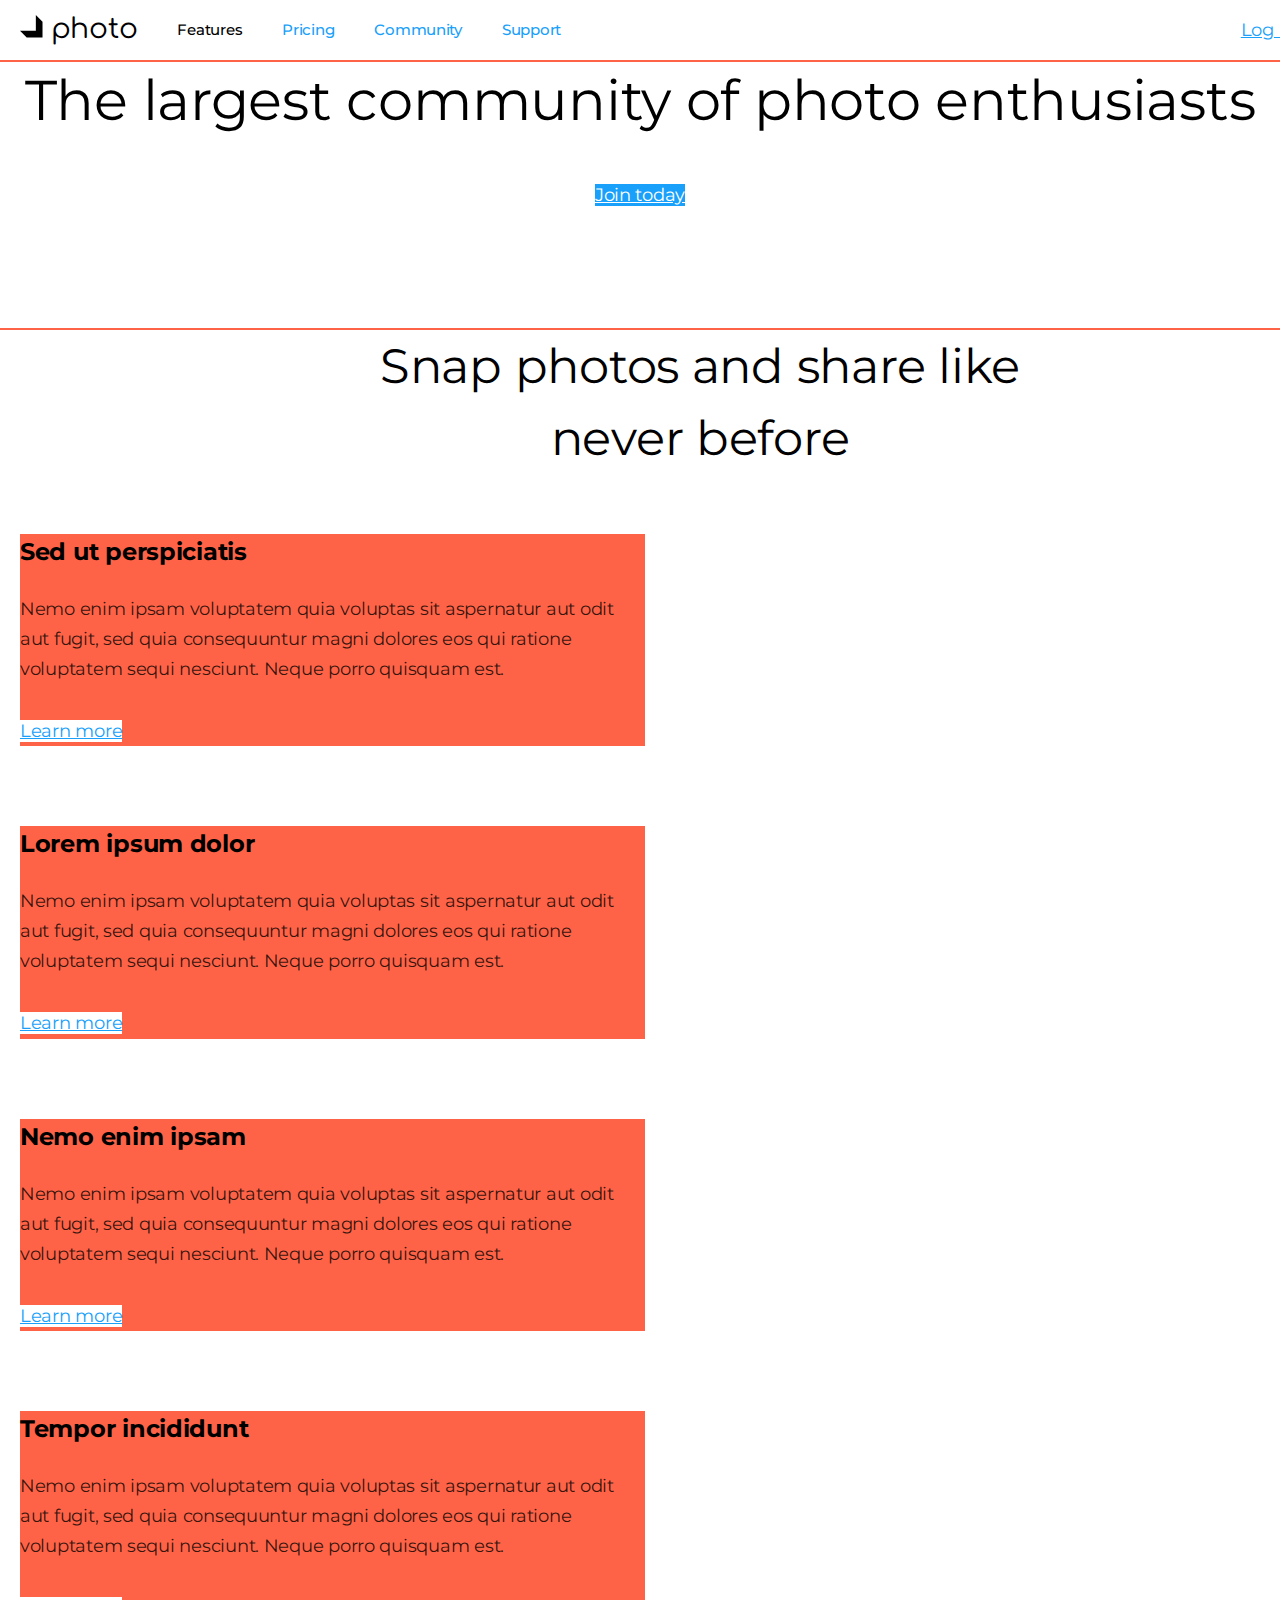
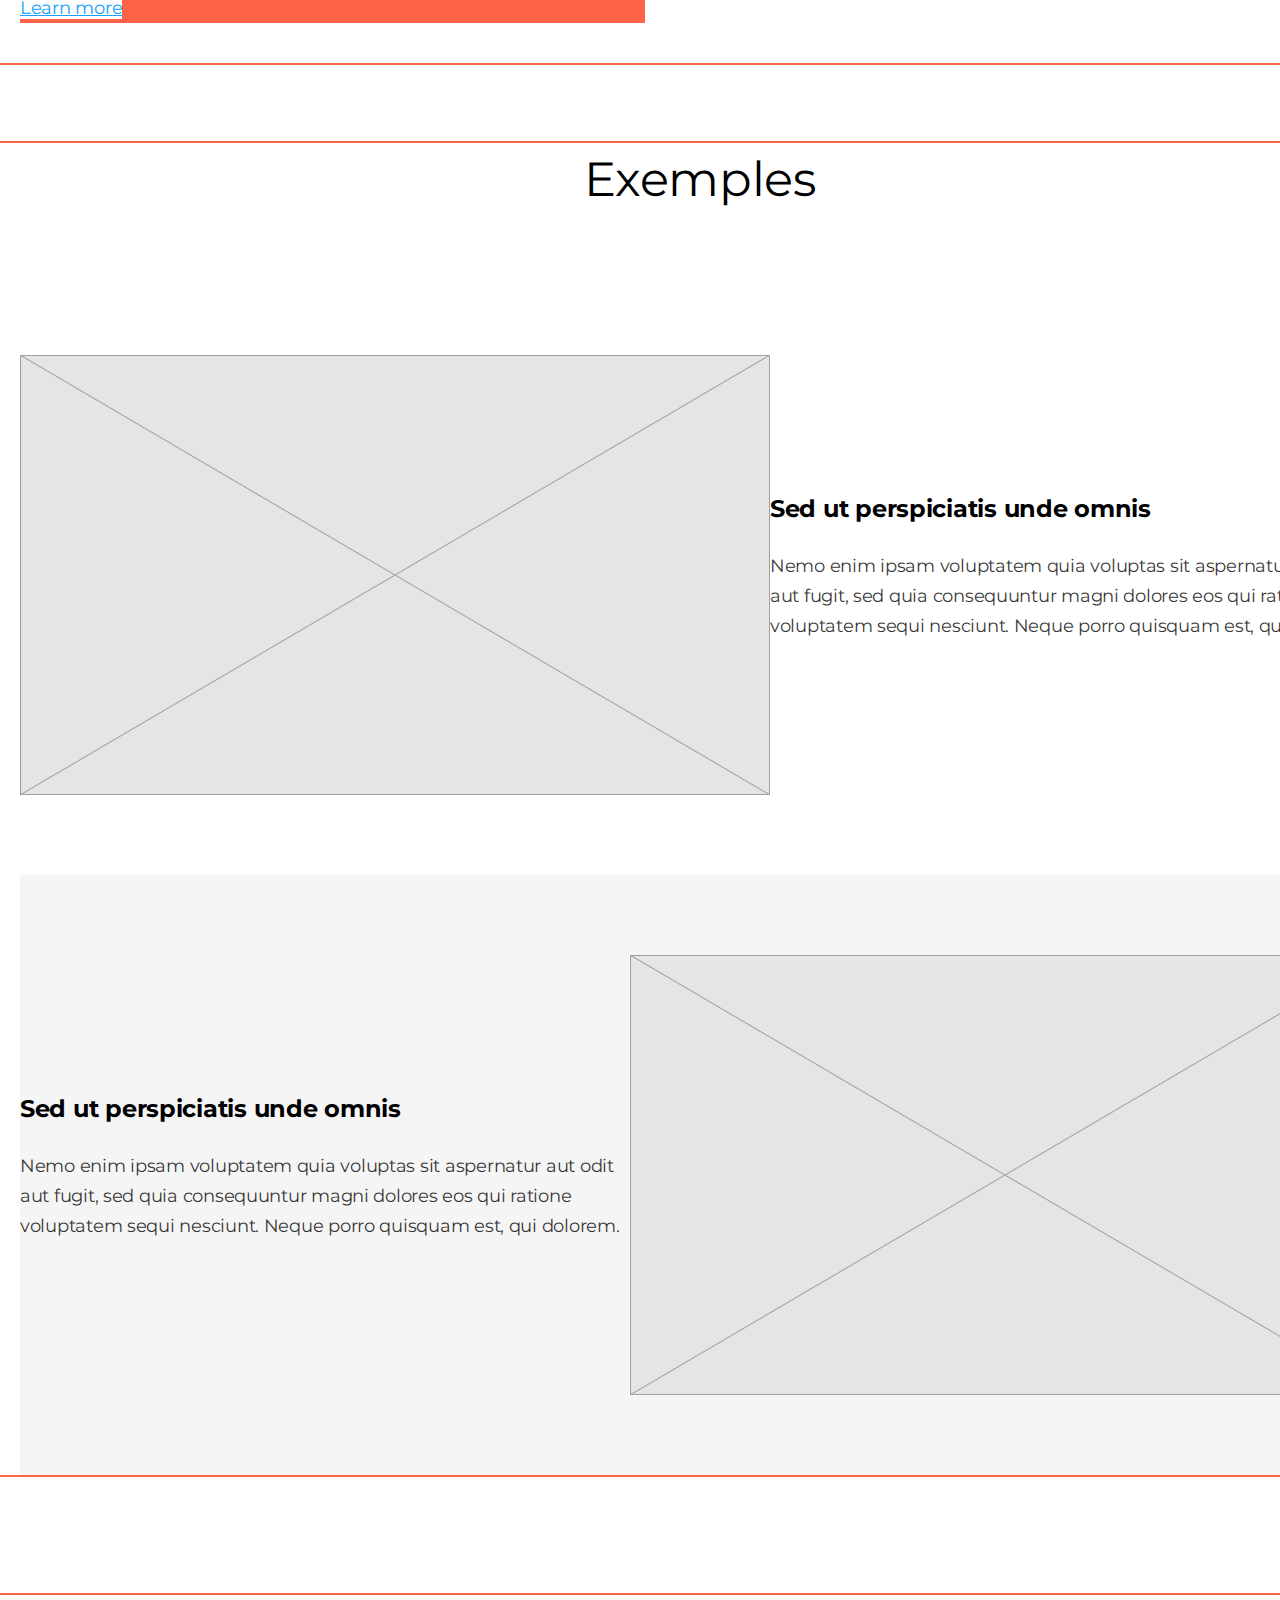
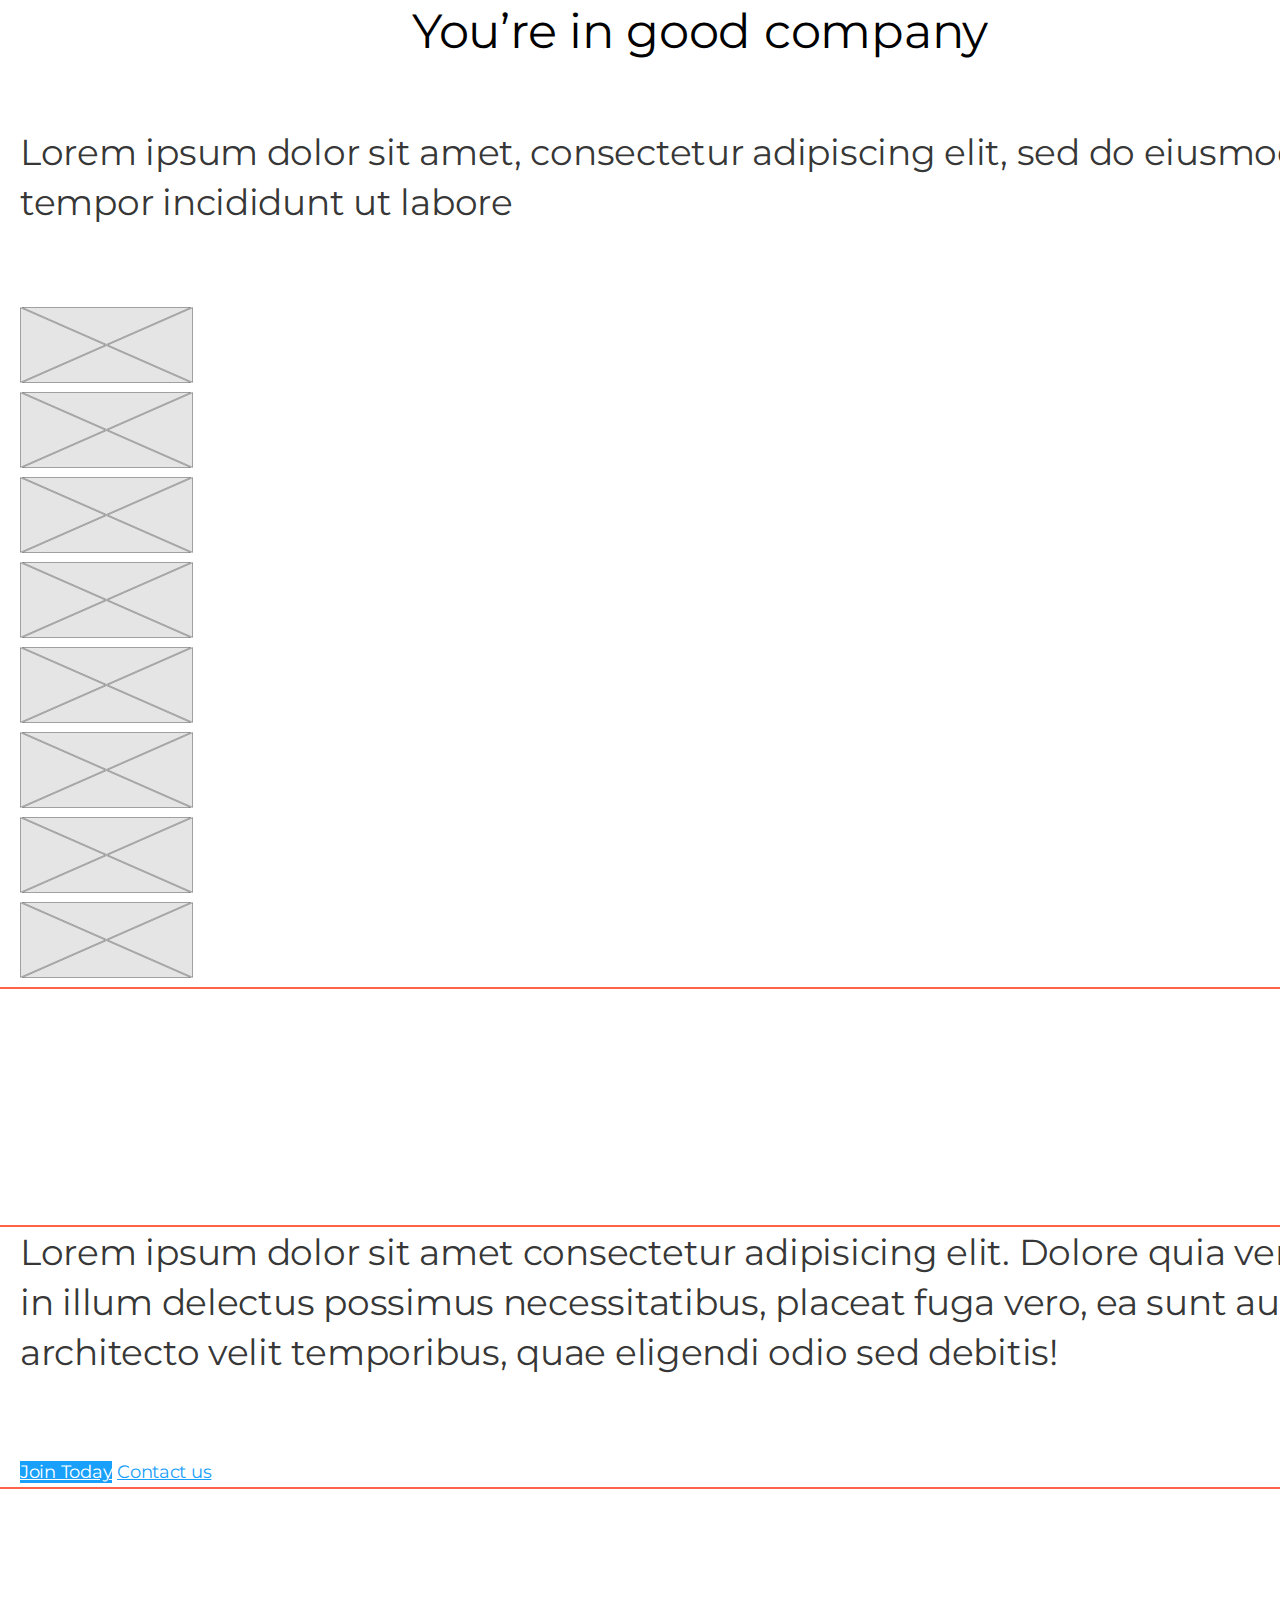
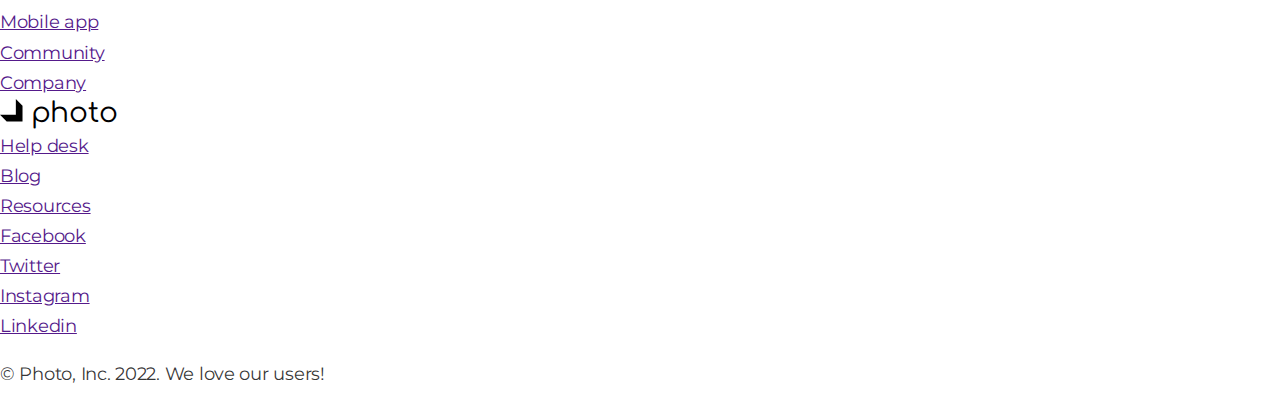
==== commit 997df6f8: "Update style.css" ====
--- a/index.html
+++ b/index.html
@@ -20,22 +20,22 @@
   <body>
     <!-- Шапка сайта -->
     <header class="page-header">
-      <nav class="container">
+      <nav class="container main-nav">
         <a href="./index.html" class="logo">
           <img src="./images/logo.svg" alt="Логотип компании" />
           photo
         </a>
 
         <ul class="site-nav list">
-          <li><a href="" class="link current">Features</a></li>
-          <li><a href="" class="link">Pricing</a></li>
-          <li><a href="./community.html" class="link">Community</a></li>
-          <li><a href="" class="link">Support</a></li>
+          <li class="item"><a href="" class="link current">Features</a></li>
+          <li class="item"><a href="" class="link">Pricing</a></li>
+          <li class="item"><a href="./community.html" class="link">Community</a></li>
+          <li class="item"><a href="" class="link">Support</a></li>
         </ul>
 
         <ul class="auth-nav list">
-          <li><a href="" class="button secondary">Log in</a></li>
-          <li><a href="" class="button primary">Register</a></li>
+          <li class="item"><a href="" class="button secondary">Log in</a></li>
+          <li class="item"><a href="" class="button primary">Register</a></li>
         </ul>
       </nav>
     </header>
@@ -54,7 +54,7 @@
           <h2 class="section-title">Snap photos and share like <br />never before</h2>
 
           <ul class="feature-list list">
-            <li>
+            <li class="item">
               <h3 class="title">Sed ut perspiciatis</h3>
               <p>
                 Nemo enim ipsam voluptatem quia voluptas sit aspernatur aut odit aut fugit, sed quia
@@ -63,7 +63,7 @@
               </p>
               <a href="" class="button secondary">Learn more</a>
             </li>
-            <li>
+            <li class="item">
               <h3 class="title">Lorem ipsum dolor</h3>
               <p>
                 Nemo enim ipsam voluptatem quia voluptas sit aspernatur aut odit aut fugit, sed quia
@@ -72,7 +72,7 @@
               </p>
               <a href="" class="button secondary">Learn more</a>
             </li>
-            <li>
+            <li class="item">
               <h3 class="title">Nemo enim ipsam</h3>
               <p>
                 Nemo enim ipsam voluptatem quia voluptas sit aspernatur aut odit aut fugit, sed quia
@@ -81,7 +81,7 @@
               </p>
               <a href="" class="button secondary">Learn more</a>
             </li>
-            <li>
+            <li class="item">
               <h3 class="title">Tempor incididunt</h3>
               <p>
                 Nemo enim ipsam voluptatem quia voluptas sit aspernatur aut odit aut fugit, sed quia
@@ -102,21 +102,25 @@
           <ul class="work-list list">
             <li class="item">
               <img src="./images/placeholder.png" alt="Зимний лес" width="750" />
-              <h3 class="title">Sed ut perspiciatis unde omnis</h3>
-              <p>
-                Nemo enim ipsam voluptatem quia voluptas sit aspernatur aut odit aut fugit, sed quia
-                consequuntur magni dolores eos qui ratione voluptatem sequi nesciunt. Neque porro
-                quisquam est, qui dolorem.
-              </p>
+              <div class="content">
+                <h3 class="title">Sed ut perspiciatis unde omnis</h3>
+                <p>
+                  Nemo enim ipsam voluptatem quia voluptas sit aspernatur aut odit aut fugit, sed
+                  quia consequuntur magni dolores eos qui ratione voluptatem sequi nesciunt. Neque
+                  porro quisquam est, qui dolorem.
+                </p>
+              </div>
             </li>
             <li class="item">
               <img src="./images/placeholder.png" alt="Поле" width="750" />
-              <h3 class="title">Sed ut perspiciatis unde omnis</h3>
-              <p>
-                Nemo enim ipsam voluptatem quia voluptas sit aspernatur aut odit aut fugit, sed quia
-                consequuntur magni dolores eos qui ratione voluptatem sequi nesciunt. Neque porro
-                quisquam est, qui dolorem.
-              </p>
+              <div class="content">
+                <h3 class="title">Sed ut perspiciatis unde omnis</h3>
+                <p>
+                  Nemo enim ipsam voluptatem quia voluptas sit aspernatur aut odit aut fugit, sed
+                  quia consequuntur magni dolores eos qui ratione voluptatem sequi nesciunt. Neque
+                  porro quisquam est, qui dolorem.
+                </p>
+              </div>
             </li>
           </ul>
         </div>
--- a/css/style.css
+++ b/css/style.css
@@ -25,6 +25,13 @@
 	letter-spacing: -0.015em;
 	font-size: 18px;
 	line-height: 1.67;
+}
+
+/* Утилиты */
+.list {
+	padding: 0;
+	margin: 0;
+	list-style: none;
 }
 
 /* Container */
@@ -53,13 +60,30 @@
 
 /* Page header */
 .page-header {
-	background-color: #ccc;
+}
+
+/* Main nav */
+.main-nav {
+	display: flex;
+	align-items: center;
 }
 
 /* Site nav */
+.site-nav {
+	display: flex;
+	margin-left: 40px;
+}
+
+.site-nav .item:not(:last-child) {
+	margin-right: 40px;
+}
+
 .site-nav .link {
+	display: block;
+	padding-top: 21px;
+	padding-bottom: 21px;
+
 	color: var(--accent-color);
-
 	font-weight: 500;
 	font-size: 15px;
 	line-height: 1.2;
@@ -75,10 +99,14 @@
 	color: var(--title-text-color);
 }
 
-.list {
-	padding: 0;
-	margin: 0;
-	list-style: none;
+/* Auth nav */
+.auth-nav {
+	display: flex;
+	margin-left: auto;
+}
+
+.auth-nav .item + .item {
+	margin-left: 12px;
 }
 
 /* Hero */
@@ -125,6 +153,18 @@
 }
 
 /* Feature */
+.feature-list {
+	display: flex;
+	flex-wrap: wrap;
+	margin: -40px -75px;	
+}
+
+.feature-list .item {
+	width: 625px;
+	margin: 40px 75px;
+	background-color: tomato;
+}
+
 .feature-list .title,
 .work-list .title {
 	margin-top: 0;
@@ -138,12 +178,15 @@
 
 /* Works */
 .work-list > .item {
+	display: flex;
+	align-items: center;
 	padding-top: 80px;
 	padding-bottom: 80px;
 	background-color: var(--primary-white-color);
 }
 
 .work-list > .item:nth-child(2n) {
+	flex-direction: row-reverse;
 	background-color: var(--secondary-bg-color);
 
 }
@@ -152,6 +195,8 @@
 	margin-top: 0;
 	margin-bottom: 32px;
 }
+
+.w
 
 /* Button */
 .button {
